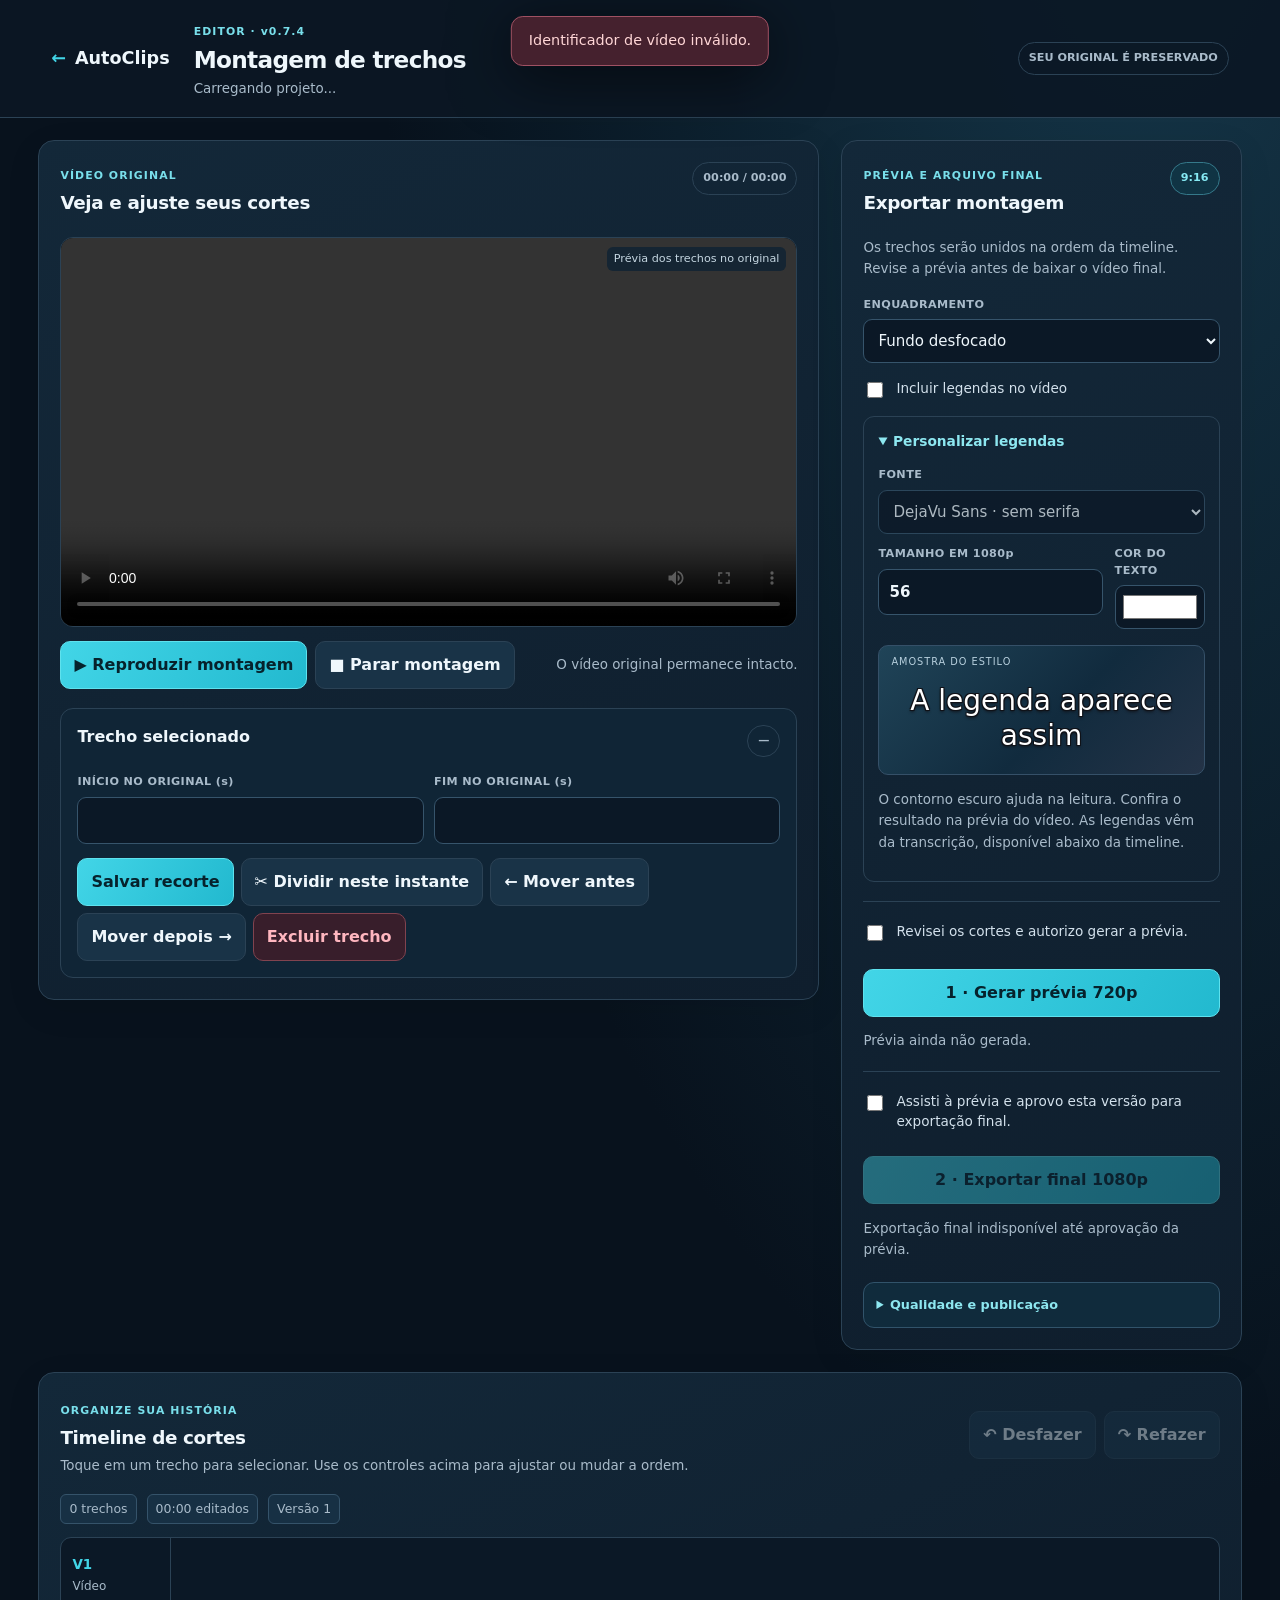
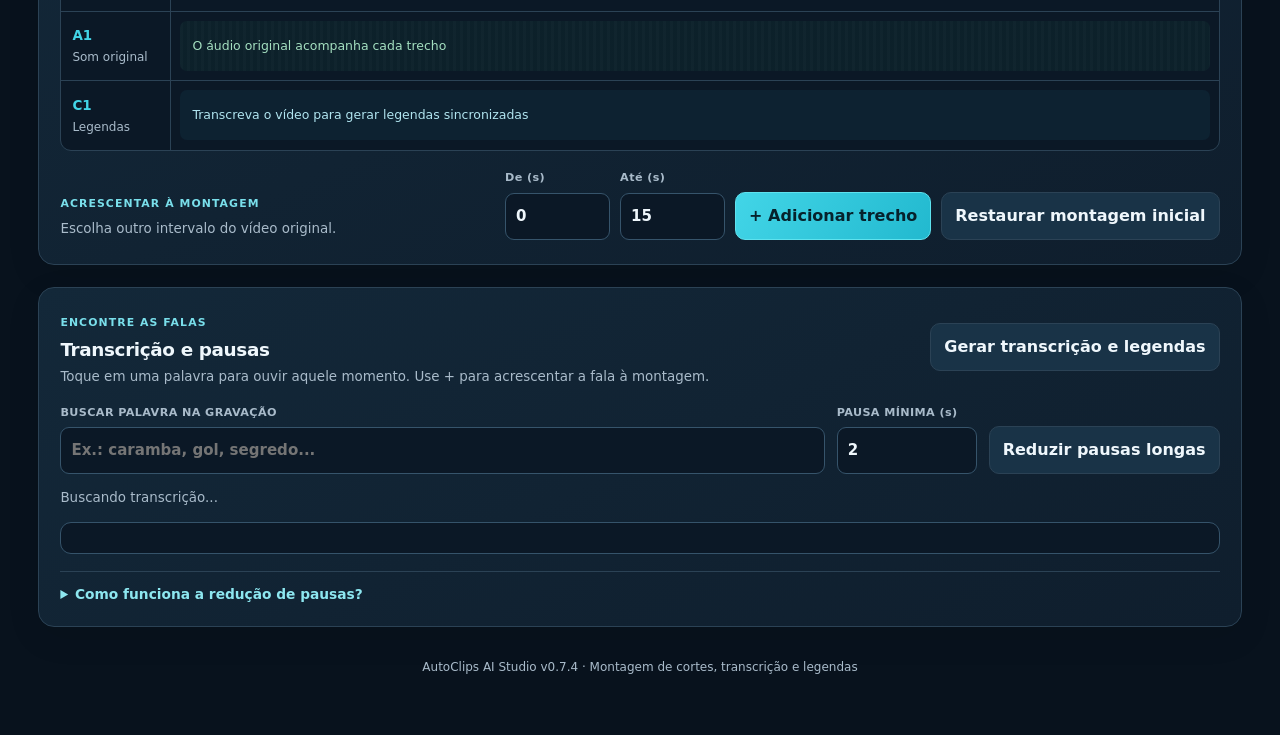
==== static/timeline.html @ 7b2963fc "feat(studio): add recording transcription, styled captions and live preview (v0.7.4) Transcribe comp" ====
<!doctype html>
<html lang="pt-BR">
<head>
  <meta charset="utf-8">
  <meta name="viewport" content="width=device-width,initial-scale=1,viewport-fit=cover">
  <meta name="theme-color" content="#08121d">
  <title>AutoClips Studio v0.7.4 | Montagem de trechos</title>
  <link rel="stylesheet" href="/static/timeline.css">
</head>
<body>
<a class="skip-link" href="#main-content">Ir para o conteúdo</a>
<div id="notice" class="notice hidden" role="status" aria-live="polite"></div>
<header class="topbar">
  <a class="back" href="/" aria-label="Voltar ao AutoClips">← <span>AutoClips</span></a>
  <div class="header-title"><span class="eyebrow">EDITOR · v0.7.4</span><h1>Montagem de trechos</h1><p id="project-title">Carregando projeto...</p></div>
  <span class="state-tag">SEU ORIGINAL É PRESERVADO</span>
</header>
<main class="workspace" id="main-content" tabindex="-1">
  <div class="upper-grid">
    <section class="panel player-panel" aria-label="Preview do projeto">
      <div class="panel-head"><div><span class="eyebrow">VÍDEO ORIGINAL</span><h2>Veja e ajuste seus cortes</h2></div><span class="pill" id="time-indicator">00:00 / 00:00</span></div>
      <div class="player-box"><video id="source-player" controls playsinline preload="metadata" aria-label="Reprodução do vídeo original"></video><span class="player-hint">Prévia dos trechos no original</span></div>
      <div class="toolbar">
        <button id="play-edit" class="primary">▶ Reproduzir montagem</button>
        <button id="pause-edit" class="secondary">■ Parar montagem</button>
        <span class="spacer"></span><span class="hint">O vídeo original permanece intacto.</span>
      </div>
      <div class="panel nested">
        <div class="panel-head"><h3>Trecho selecionado</h3><span class="pill" id="selected-label">—</span></div>
        <div class="trim-inputs">
          <label>INÍCIO NO ORIGINAL (s)<input id="trim-start" type="number" step="0.1" min="0"></label>
          <label>FIM NO ORIGINAL (s)<input id="trim-end" type="number" step="0.1" min="0"></label>
        </div>
        <div class="toolbar wrap">
          <button id="save-trim" class="primary">Salvar recorte</button>
          <button id="split-at-playhead" class="secondary">✂ Dividir neste instante</button>
          <button id="move-left" class="secondary" aria-label="Mover trecho para antes">← Mover antes</button>
          <button id="move-right" class="secondary" aria-label="Mover trecho para depois">Mover depois →</button>
          <button id="remove-segment" class="danger">Excluir trecho</button>
        </div>
      </div>
    </section>
    <aside class="panel export-panel" aria-label="Exportação da montagem">
      <div class="panel-head"><div><span class="eyebrow">PRÉVIA E ARQUIVO FINAL</span><h2>Exportar montagem</h2></div><span class="pill cyan">9:16</span></div>
      <p class="hint">Os trechos serão unidos na ordem da timeline. Revise a prévia antes de baixar o vídeo final.</p>
      <label class="field">ENQUADRAMENTO<select id="export-layout"><option value="blur">Fundo desfocado</option><option value="fit">Vídeo inteiro com bordas</option><option value="crop">Recorte central</option></select></label>
      <label class="check"><input id="export-subtitles" type="checkbox"> Incluir legendas no vídeo</label>
      <details class="subtitle-options" open>
        <summary>Personalizar legendas</summary>
        <div class="subtitle-settings">
          <label for="subtitle-font">FONTE<select id="subtitle-font"><option value="DejaVu Sans">DejaVu Sans · sem serifa</option><option value="DejaVu Serif">DejaVu Serif · com serifa</option><option value="Liberation Sans">Liberation Sans · sem serifa</option><option value="Liberation Serif">Liberation Serif · com serifa</option><option value="Noto Sans">Noto Sans · sem serifa</option></select></label>
          <label for="subtitle-size">TAMANHO EM 1080p<input id="subtitle-size" type="number" min="18" max="96" step="1" value="56" inputmode="numeric" aria-describedby="subtitle-style-help"></label>
          <label for="subtitle-color">COR DO TEXTO<input id="subtitle-color" type="color" value="#ffffff"></label>
        </div>
        <div class="subtitle-preview" aria-label="Amostra do estilo de legenda"><span class="sample-label">AMOSTRA DO ESTILO</span><span id="subtitle-sample">A legenda aparece assim</span></div>
        <p id="subtitle-style-help" class="hint">O contorno escuro ajuda na leitura. Confira o resultado na prévia do vídeo. As legendas vêm da transcrição, disponível abaixo da timeline.</p>
      </details>
      <hr>
      <label class="check"><input id="approve-selection" type="checkbox"> Revisei os cortes e autorizo gerar a prévia.</label>
      <button id="render-preview" class="primary full">1 · Gerar prévia 720p</button>
      <p class="hint" id="preview-status">Prévia ainda não gerada.</p>
      <video id="preview-video" class="result-video hidden" controls playsinline aria-label="Prévia renderizada"></video>
      <a id="preview-link" class="download hidden" download="autoclips-previa.mp4">Baixar prévia MP4</a>
      <hr>
      <label class="check"><input id="approve-preview" type="checkbox"> Assisti à prévia e aprovo esta versão para exportação final.</label>
      <button id="render-final" class="primary full" disabled>2 · Exportar final 1080p</button>
      <p class="hint" id="final-status">Exportação final indisponível até aprovação da prévia.</p>
      <a id="final-link" class="download hidden" download="autoclips-final.mp4">Baixar vídeo final MP4</a>
      <details class="safety-note"><summary>Qualidade e publicação</summary><p>Prévia: 720 × 1280. Final: 1080 × 1920. Mudanças no corte ou no estilo exigem uma nova prévia. Para publicar, volte ao editor de clipes e aprove o envio para a plataforma.</p></details>
    </aside>
  </div>

  <section class="panel timeline-panel" aria-label="Timeline de edição">
    <div class="panel-head"><div><span class="eyebrow">ORGANIZE SUA HISTÓRIA</span><h2>Timeline de cortes</h2><p class="hint">Toque em um trecho para selecionar. Use os controles acima para ajustar ou mudar a ordem.</p></div>
      <div class="toolbar"><button class="secondary" id="undo" disabled>↶ Desfazer</button><button class="secondary" id="redo" disabled>↷ Refazer</button></div>
    </div>
    <div class="timeline-stat"><span id="segment-count">0 trechos</span><span id="edited-time">00:00 editados</span><span id="timeline-version">Versão 1</span></div>
    <div class="track-scroller">
      <div class="track"><div class="track-label"><strong>V1</strong><span>Vídeo</span></div><div class="track-body"><div id="video-track" class="clips-track"></div></div></div>
      <div class="track"><div class="track-label"><strong>A1</strong><span>Som original</span></div><div class="track-body"><div id="audio-track" class="audio-track">O áudio original acompanha cada trecho</div></div></div>
      <div class="track"><div class="track-label"><strong>C1</strong><span>Legendas</span></div><div class="track-body"><div id="caption-track" class="caption-track">Transcreva o vídeo para gerar legendas sincronizadas</div></div></div>
    </div>
    <div class="add-area">
      <div><span class="eyebrow">ACRESCENTAR À MONTAGEM</span><p class="hint">Escolha outro intervalo do vídeo original.</p></div>
      <label>De (s)<input id="add-start" type="number" min="0" step="0.1" value="0"></label>
      <label>Até (s)<input id="add-end" type="number" min="0" step="0.1" value="15"></label>
      <button class="primary" id="add-segment">+ Adicionar trecho</button>
      <button class="secondary" id="restore-project">Restaurar montagem inicial</button>
    </div>
  </section>

  <section class="panel transcript-panel" aria-label="Edição por transcrição">
    <div class="panel-head"><div><span class="eyebrow">ENCONTRE AS FALAS</span><h2>Transcrição e pausas</h2><p class="hint">Toque em uma palavra para ouvir aquele momento. Use + para acrescentar a fala à montagem.</p></div><div class="toolbar"><button class="secondary" id="transcribe-local">Gerar transcrição e legendas</button><a id="download-srt" class="download hidden" download="legendas.srt">Baixar SRT</a><a id="download-vtt" class="download hidden" download="legendas.vtt">Baixar VTT</a></div></div>
    <div class="transcript-tools">
      <label>BUSCAR PALAVRA NA GRAVAÇÃO<input id="word-search" type="search" placeholder="Ex.: caramba, gol, segredo..."></label>
      <label>PAUSA MÍNIMA (s)<input id="pause-threshold" type="number" min="0.5" max="30" step="0.5" value="2"></label>
      <button id="remove-pauses" class="secondary">Reduzir pausas longas</button>
    </div>
    <p id="transcript-info" class="hint" role="status" aria-live="polite">Buscando transcrição...</p>
    <div id="transcript-words" class="word-list" aria-live="polite"></div>
    <details class="transcript-help"><summary>Como funciona a redução de pausas?</summary><p class="hint">Após gerar a transcrição, escolha quanto tempo de silêncio conta como pausa longa e clique em reduzir. A montagem é atualizada; você pode desfazer. O vídeo original permanece intacto.</p><p class="hint">SRT e VTT guardam as falas e seus tempos. Fonte, cor e tamanho são aplicados ao vídeo exportado.</p></details>
  </section>
  <footer>AutoClips AI Studio v0.7.4 · Montagem de cortes, transcrição e legendas</footer>
</main>
<script src="/static/timeline.js"></script>
</body></html>
---- static/timeline.css ----
:root {
  --bg: #08121d;
  --surface: #102030;
  --surface2: #152b3d;
  --border: #2b4255;
  --text: #eff7fc;
  --muted: #a9bbca;
  --cyan: #42d5e7;
  --red: #fb6272;
  --round: 16px;
}
* { box-sizing: border-box; }
body { margin: 0; background: radial-gradient(ellipse at 90% -10%, #16394c 0%, transparent 48%), var(--bg); color: var(--text); font-family: Inter, ui-sans-serif, system-ui, -apple-system, 'Segoe UI', sans-serif; font-size: 16px; line-height: 1.5; }
button, input, select { font: inherit; }
button, a, summary { touch-action: manipulation; }
button { cursor: pointer; min-height: 42px; border-radius: 10px; border: 1px solid var(--border); font-weight: 650; padding: 11px 13px; transition: background .15s; }
:is(button, input, a, select, summary):focus-visible { outline: 2px solid var(--cyan); outline-offset: 3px; }
button:disabled { opacity: .42; cursor: not-allowed; }
.primary { background: linear-gradient(120deg, #42d5e7, #22b9cf); color: #06222c; border-color: #5ee2ee; }
.primary:hover:not(:disabled) { background: #67e8f9; }
.secondary { background: #193347; color: var(--text); }
.secondary:hover:not(:disabled) { background: #24475d; }
.danger { background: #381e2b; color: #ffb6bf; border-color: #81434f; }
.danger:hover:not(:disabled) { background: #50303b; }
.full { width: 100%; }
.hidden { display: none !important; }
.skip-link { position: fixed; top: -100px; left: 16px; z-index: 100; padding: 12px 18px; border-radius: 8px; background: var(--cyan); color: #06222c; font-weight: 700; }
.skip-link:focus { top: 10px; }
.topbar { display: flex; align-items: center; gap: 24px; min-height: 98px; border-bottom: 1px solid var(--border); padding: 18px max(4vw, 22px); background: #0b1724ed; }
.back { text-decoration: none; display: flex; align-items: center; gap: 9px; color: var(--cyan); font-weight: 800; font-size: 1.1rem; white-space: nowrap; min-height: 44px; }
.back span { color: var(--text); }
.header-title { flex: 1; min-width: 0; }
.header-title h1 { font-size: 1.45rem; letter-spacing: -.03em; margin: 1px 0; }
.header-title p { margin: 0; font-size: .84rem; overflow: hidden; text-overflow: ellipsis; white-space: nowrap; color: var(--muted); }
.eyebrow { font-size: .68rem; letter-spacing: .1em; color: #79dfeb; font-weight: 750; }
.state-tag, .pill { border: 1px solid var(--border); border-radius: 100px; padding: 7px 10px; color: var(--muted); font-size: .7rem; font-weight: 700; white-space: nowrap; }
.pill.cyan, .pill.purple { color: #86e9f3; border-color: #35798a; background: #103444; }
.workspace { width: min(1600px, 100%); margin: 0 auto; padding: 22px max(3vw, 17px) 50px; display: flex; flex-direction: column; gap: 22px; }
.upper-grid { display: grid; grid-template-columns: minmax(0, 1.62fr) minmax(310px, .83fr); gap: 22px; align-items: start; }
.panel { border: 1px solid var(--border); background: linear-gradient(155deg, #132839, #0f1e2d); border-radius: var(--round); padding: 21px; min-width: 0; box-shadow: 0 10px 35px #00000015; }
.panel-head { display: flex; align-items: flex-start; justify-content: space-between; gap: 15px; flex-wrap: wrap; margin-bottom: 17px; }
.panel-head > div { min-width: 0; }
.panel-head h2 { margin: 3px 0; font-size: 1.15rem; letter-spacing: -.02em; }
.panel-head h3 { margin: 0; font-size: 1rem; }
.panel-head p { margin: 0; }
.hint { color: var(--muted); font-size: .84rem; line-height: 1.6; }
.player-box { background: #050d17; border: 1px solid var(--border); min-height: 210px; height: clamp(210px, 32vw, 390px); border-radius: 13px; display: grid; place-items: center; position: relative; overflow: hidden; }
.player-box video { width: 100%; height: 100%; object-fit: contain; background: #050d17; }
.player-hint { position: absolute; top: 9px; right: 10px; font-size: .7rem; color: #c5d6e1; background: #102333d9; padding: 4px 7px; border-radius: 6px; pointer-events: none; }
.toolbar { display: flex; align-items: center; gap: 8px; flex-wrap: wrap; margin-top: 14px; }
.toolbar.wrap { gap: 7px; }
.spacer { flex: 1; }
.nested { margin-top: 19px; background: #102536; padding: 16px; border-radius: 13px; box-shadow: none; }
.trim-inputs { display: grid; grid-template-columns: minmax(0, 1fr) minmax(0, 1fr); gap: 10px; }
.trim-inputs label, .field, .add-area label, .transcript-tools label, .subtitle-settings label { display: flex; flex-direction: column; gap: 6px; font-size: .7rem; color: var(--muted); letter-spacing: .035em; font-weight: 700; min-width: 0; }
input:not([type="checkbox"]), select { width: 100%; border: 1px solid #36546b; background: #0b1826; border-radius: 9px; color: var(--text); padding: 11px 10px; min-width: 0; letter-spacing: normal; font-size: .94rem; min-height: 44px; }
select { text-overflow: ellipsis; font-weight: 400; }
.export-panel .field { margin-top: 17px; }
.check { display: flex; align-items: flex-start; gap: 10px; font-size: .85rem; color: #d3e1ec; margin: 15px 0; line-height: 1.5; }
.check input { margin-top: 4px; accent-color: var(--cyan); width: 16px; height: 16px; flex-shrink: 0; }
.export-panel hr { margin: 19px 0; border: 0; border-top: 1px solid var(--border); }
.export-panel .full { margin-top: 10px; }
.download { display: inline-flex; align-items: center; justify-content: center; text-align: center; padding: 10px 14px; border-radius: 10px; text-decoration: none; color: #85edff; background: #143647; border: 1px solid #366d7f; font-weight: 700; font-size: .85rem; margin-top: 9px; min-height: 44px; }
.download:hover { background: #235261; }
.result-video { width: 100%; height: 210px; object-fit: contain; background: #050d17; border-radius: 10px; margin-top: 11px; }
.safety-note { background: #102b3c; border: 1px solid #31536a; border-radius: 11px; padding: 12px; color: #bcd4e4; font-size: .8rem; line-height: 1.6; margin-top: 21px; }
.safety-note p { margin: 9px 0 0; }
summary { cursor: pointer; color: #8de7f0; font-weight: 600; }
.subtitle-options { border: 1px solid var(--border); border-radius: 11px; padding: 14px; margin-top: 14px; }
.subtitle-options summary, .transcript-help summary { font-size: .86rem; }
.subtitle-settings { display: grid; grid-template-columns: minmax(0, 1fr) 90px; gap: 12px; margin-top: 15px; }
.subtitle-settings label:first-child { grid-column: 1 / -1; }
.subtitle-settings input[type="color"] { padding: 5px; cursor: pointer; }
.subtitle-preview { min-height: 130px; padding: 36px 15px 20px; margin-top: 16px; border: 1px solid #355068; border-radius: 10px; background: linear-gradient(135deg, #204458, #112b3e 55%, #243347); position: relative; display: grid; place-items: center; text-align: center; overflow: hidden; }
.sample-label { position: absolute; left: 12px; top: 9px; font-size: .61rem; letter-spacing: .1em; color: #b7cfdd; font-family: system-ui, sans-serif; }
#subtitle-sample { font-family: 'DejaVu Sans', sans-serif; color: #fff; font-size: 28px; line-height: 1.25; text-shadow: -1px -1px 0 #101218, 1px -1px 0 #101218, -1px 1px 0 #101218, 1px 1px 0 #101218, 0 2px 3px #101218; overflow-wrap: anywhere; max-width: 100%; }
.timeline-panel { padding: 24px 21px; }
.timeline-stat { display: flex; gap: 10px; flex-wrap: wrap; font-size: .78rem; color: var(--muted); margin-bottom: 13px; }
.timeline-stat span { background: #173044; border: 1px solid #35536a; border-radius: 6px; padding: 5px 8px; }
.track-scroller { overflow: auto; border: 1px solid var(--border); border-radius: 11px; background: #0b1826; }
.track { display: flex; min-height: 69px; border-bottom: 1px solid var(--border); }
.track:last-child { border-bottom: 0; }
.track-label { flex: 0 0 110px; border-right: 1px solid var(--border); padding: 11px; display: flex; align-items: flex-start; justify-content: center; gap: 2px; flex-direction: column; }
.track-label strong { color: var(--cyan); font-size: .84rem; }
.track-label span { font-size: .75rem; color: var(--muted); }
.track-body { flex: 1; min-width: 0; padding: 9px; }
.clips-track { display: flex; gap: 4px; overflow-x: auto; min-height: 55px; }
.timeline-clip { display: flex; align-items: flex-start; flex-direction: column; gap: 4px; min-width: 83px; padding: 9px 11px; text-align: left; border-radius: 8px; background: linear-gradient(120deg, #20536b, #1b3c55); border: 1px solid #3c728b; color: #dcf4ff; position: relative; overflow: hidden; }
.timeline-clip.selected { box-shadow: inset 0 0 0 2px #83e9f1; border-color: #83e9f1; background: linear-gradient(110deg, #227081, #285a71); }
.timeline-clip span { font-size: .74rem; font-weight: 750; }
.timeline-clip small { font-size: .72rem; color: #d1e5ec; }
.audio-track, .caption-track { border-radius: 7px; min-height: 50px; display: flex; align-items: center; padding: 8px 12px; background: repeating-linear-gradient(90deg, #2f6d5c26 0, #2f6d5c26 3px, #12413936 3px, #12413936 7px); color: #a4dfc0; font-size: .78rem; }
.caption-track { background: #184d632e; color: #b0e4ef; }
.add-area { display: flex; align-items: flex-end; gap: 10px; flex-wrap: wrap; margin-top: 19px; }
.add-area div:first-child { margin-right: auto; max-width: 320px; }
.add-area p { margin: 4px 0 0; }
.add-area label { width: 105px; }
.add-area button { min-height: 44px; }
.transcript-tools { display: grid; grid-template-columns: minmax(200px, 1fr) 140px auto; align-items: end; gap: 12px; }
.transcript-tools button { min-height: 44px; }
.word-list { max-height: 280px; overflow: auto; display: flex; gap: 7px; flex-wrap: wrap; padding: 15px; border: 1px solid #35536a; background: #0b1826; border-radius: 11px; margin-top: 12px; }
.word { display: inline-flex; align-items: center; gap: 5px; border: 1px solid #3b5d74; background: #18354a; border-radius: 9px; padding: 5px; font-size: .84rem; }
.word > button { padding: 4px 7px; font-weight: 500; color: #e5f1fa; background: none; border: 0; }
.word > button:last-child { border-left: 1px solid #436d85; color: #77e5fb; font-weight: 800; }
.word small { font-size: .68rem; color: #adc4d5; }
.word:hover { background: #24506a; }
.transcript-help { margin-top: 17px; padding-top: 12px; border-top: 1px solid var(--border); }
footer { color: var(--muted); font-size: .75rem; text-align: center; padding: 9px; }
.notice { position: fixed; top: 16px; left: 50%; transform: translateX(-50%); max-width: min(640px, 90vw); z-index: 500; background: #1c3a4a; color: #e8ffff; border: 1px solid #458fa5; padding: 13px 17px; border-radius: 12px; box-shadow: 0 10px 60px #0009; font-size: .9rem; }
.notice.error { background: #45212e; color: #ffd6d6; border-color: #a05163; }
.notice.ok { background: #17352d; color: #b8f4d7; border-color: #388b6b; }
@media (max-width: 1050px) {
  .upper-grid { grid-template-columns: minmax(0, 1fr); }
  .export-panel { display: grid; grid-template-columns: minmax(0, 1fr); }
  .player-box { height: 340px; }
  .state-tag { display: none; }
  .subtitle-settings { grid-template-columns: minmax(0, 1.4fr) minmax(100px, .8fr) 90px; }
  .subtitle-settings label:first-child { grid-column: auto; }
  .subtitle-preview { min-height: 125px; }
}
@media (max-width: 600px) {
  .topbar { padding: 13px; min-height: 82px; gap: 12px; }
  .header-title h1 { font-size: 1.18rem; }
  .header-title .eyebrow { font-size: .63rem; }
  .back span { display: none; }
  .back { font-size: 1.5rem; min-width: 35px; }
  .workspace { padding: 13px 12px calc(30px + env(safe-area-inset-bottom)); gap: 15px; }
  .panel { padding: 16px; border-radius: 13px; }
  .player-box { height: 230px; }
  .toolbar { gap: 8px; }
  .toolbar button { font-size: .82rem; padding: 10px; min-height: 44px; }
  .toolbar .spacer { display: none; }
  .toolbar > .hint { flex: 1 1 100%; }
  input:not([type="checkbox"]), select { font-size: 16px; }
  .trim-inputs { gap: 9px; }
  .track-label { flex-basis: 72px; padding: 7px; }
  .track-label span { font-size: .7rem; }
  .transcript-tools { grid-template-columns: minmax(0, 1fr) 100px; gap: 10px; }
  .transcript-tools button { grid-column: 1 / -1; }
  .transcript-panel .panel-head > .toolbar { width: 100%; margin-top: 0; }
  .transcript-panel .toolbar button { flex: 1 1 100%; }
  .transcript-panel .download { flex: 1 1 auto; }
  .subtitle-settings { grid-template-columns: minmax(0, 1fr) 90px; }
  .subtitle-settings label:first-child { grid-column: 1 / -1; }
  .add-area div:first-child { flex: 1 1 100%; }
  .add-area label { width: calc(50% - 5px); }
  .add-area button { flex: 1 1 100%; }
  .panel-head h2 { font-size: 1.07rem; }
  .word-list { padding: 10px; }
}
@media (prefers-reduced-motion: reduce) {
  *, *::before, *::after { animation: none !important; transition: none !important; scroll-behavior: auto !important; }
}
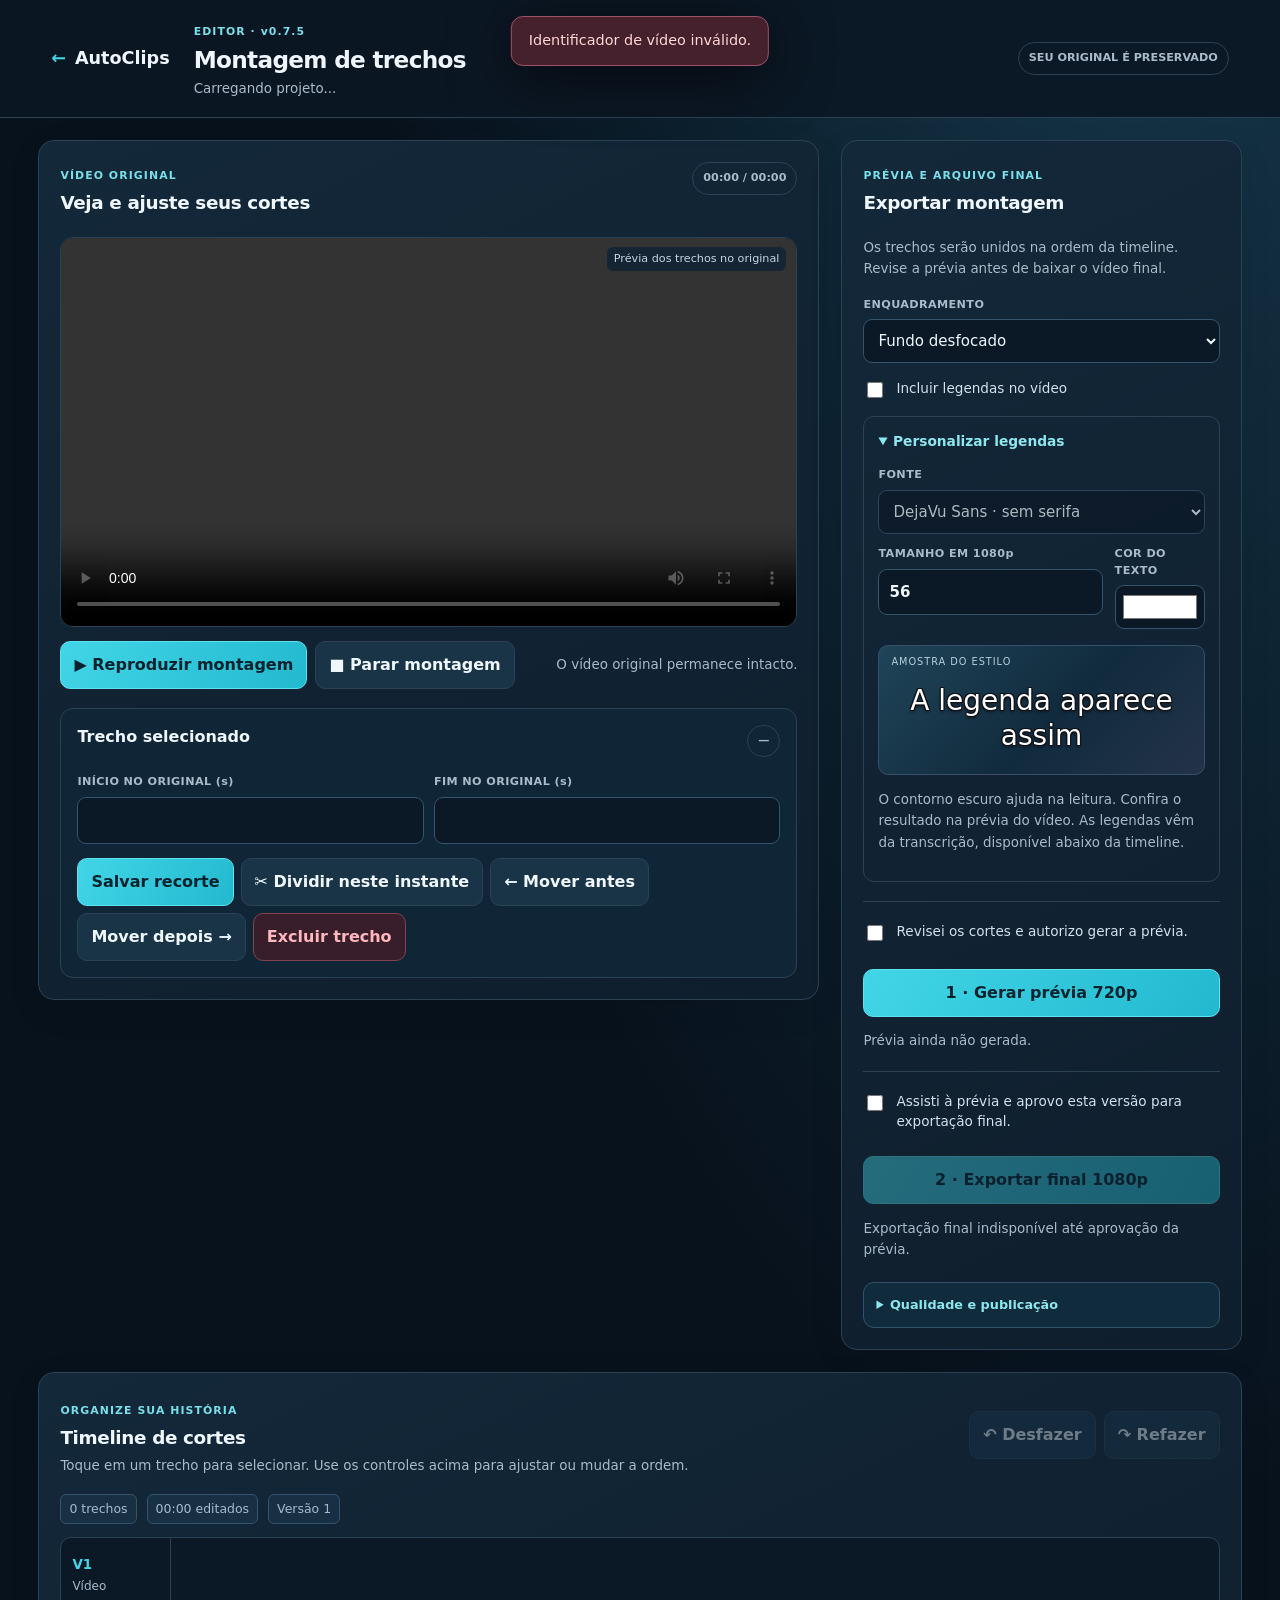
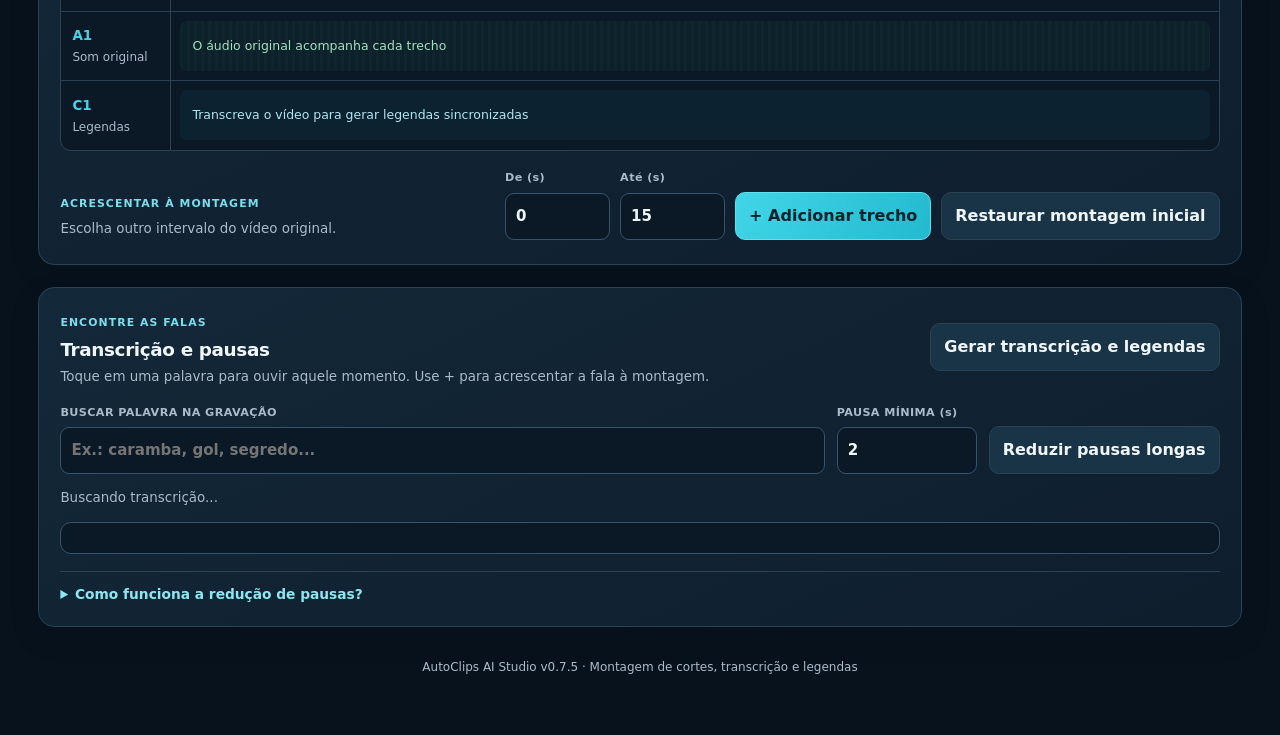
==== commit ab7106ce: "feat(studio): add face-guided layouts and reusable presets (v0.7.5) Add local YuNet face candidates," ====
--- a/static/timeline.html
+++ b/static/timeline.html
@@ -4,15 +4,16 @@
   <meta charset="utf-8">
   <meta name="viewport" content="width=device-width,initial-scale=1,viewport-fit=cover">
   <meta name="theme-color" content="#08121d">
-  <title>AutoClips Studio v0.7.4 | Montagem de trechos</title>
+  <title>AutoClips Studio v0.7.5 | Montagem de trechos</title>
   <link rel="stylesheet" href="/static/timeline.css">
+  <link rel="stylesheet" href="/static/layout-editor.css">
 </head>
 <body>
 <a class="skip-link" href="#main-content">Ir para o conteúdo</a>
 <div id="notice" class="notice hidden" role="status" aria-live="polite"></div>
 <header class="topbar">
   <a class="back" href="/" aria-label="Voltar ao AutoClips">← <span>AutoClips</span></a>
-  <div class="header-title"><span class="eyebrow">EDITOR · v0.7.4</span><h1>Montagem de trechos</h1><p id="project-title">Carregando projeto...</p></div>
+  <div class="header-title"><span class="eyebrow">EDITOR · v0.7.5</span><h1>Montagem de trechos</h1><p id="project-title">Carregando projeto...</p></div>
   <span class="state-tag">SEU ORIGINAL É PRESERVADO</span>
 </header>
 <main class="workspace" id="main-content" tabindex="-1">
@@ -41,8 +42,9 @@
       </div>
     </section>
     <aside class="panel export-panel" aria-label="Exportação da montagem">
-      <div class="panel-head"><div><span class="eyebrow">PRÉVIA E ARQUIVO FINAL</span><h2>Exportar montagem</h2></div><span class="pill cyan">9:16</span></div>
+      <div class="panel-head"><div><span class="eyebrow">PRÉVIA E ARQUIVO FINAL</span><h2>Exportar montagem</h2></div></div>
       <p class="hint">Os trechos serão unidos na ordem da timeline. Revise a prévia antes de baixar o vídeo final.</p>
+      <div id="layout-editor" class="layout-editor"></div>
       <label class="field">ENQUADRAMENTO<select id="export-layout"><option value="blur">Fundo desfocado</option><option value="fit">Vídeo inteiro com bordas</option><option value="crop">Recorte central</option></select></label>
       <label class="check"><input id="export-subtitles" type="checkbox"> Incluir legendas no vídeo</label>
       <details class="subtitle-options" open>
@@ -66,7 +68,7 @@
       <button id="render-final" class="primary full" disabled>2 · Exportar final 1080p</button>
       <p class="hint" id="final-status">Exportação final indisponível até aprovação da prévia.</p>
       <a id="final-link" class="download hidden" download="autoclips-final.mp4">Baixar vídeo final MP4</a>
-      <details class="safety-note"><summary>Qualidade e publicação</summary><p>Prévia: 720 × 1280. Final: 1080 × 1920. Mudanças no corte ou no estilo exigem uma nova prévia. Para publicar, volte ao editor de clipes e aprove o envio para a plataforma.</p></details>
+      <details class="safety-note"><summary>Qualidade e publicação</summary><p>Prévia em 720p. Final em 1080p. Mudanças no corte ou no estilo exigem uma nova prévia. Para publicar, volte ao editor de clipes e aprove o envio para a plataforma.</p></details>
     </aside>
   </div>
 
@@ -100,7 +102,8 @@
     <div id="transcript-words" class="word-list" aria-live="polite"></div>
     <details class="transcript-help"><summary>Como funciona a redução de pausas?</summary><p class="hint">Após gerar a transcrição, escolha quanto tempo de silêncio conta como pausa longa e clique em reduzir. A montagem é atualizada; você pode desfazer. O vídeo original permanece intacto.</p><p class="hint">SRT e VTT guardam as falas e seus tempos. Fonte, cor e tamanho são aplicados ao vídeo exportado.</p></details>
   </section>
-  <footer>AutoClips AI Studio v0.7.4 · Montagem de cortes, transcrição e legendas</footer>
+  <footer>AutoClips AI Studio v0.7.5 · Montagem de cortes, transcrição e legendas</footer>
 </main>
+<script src="/static/layout-editor.js"></script>
 <script src="/static/timeline.js"></script>
 </body></html>
--- a/static/layout-editor.css
+++ b/static/layout-editor.css
@@ -0,0 +1,42 @@
+/* Shared composition editor */
+.layout-editor { margin: 14px 0; color: #dcebf3; min-width: 0; }
+.layout-editor * { box-sizing: border-box; }
+.le-shell { border: 0; padding: 0; margin: 0; min-width: 0; }
+.layout-editor [hidden] { display: none !important; }
+.le-head { display: grid; gap: 4px; margin-bottom: 10px; }
+.le-head strong { font-size: .98rem; color: #f1f8fb; }
+.le-head span, .le-areas p { color: #a9bfcb; font-size: .8rem; line-height: 1.45; }
+.le-presets { display: grid; grid-template-columns: repeat(2,minmax(0,1fr)); gap: 8px; }
+.le-card-wrap { position: relative; min-width: 0; }
+.layout-editor button, .layout-editor select, .layout-editor input { font: inherit; }
+.le-card { width: 100%; height: 100%; text-align: left; border: 1px solid #385568; border-radius: 9px; background: #102333; color: #e7f6fa; padding: 8px; display: grid; grid-template-columns: 39px minmax(0,1fr); gap: 3px 8px; cursor: pointer; }
+.le-card:hover, .le-card:focus-visible { border-color: #38d6e9; }
+.le-card strong { font-size: .76rem; align-self: end; line-height: 1.2; }
+.le-card small { font-size: .68rem; color: #a9bfcb; line-height: 1.25; }
+.le-thumb { grid-row: span 2; display: block; position: relative; height: 50px; width: 34px; border: 1px solid #66cbd9; background: #294557; overflow: hidden; border-radius: 3px; }
+.le-thumb i,.le-thumb b,.le-thumb em { display: block; position: absolute; }
+.le-thumb i { inset: 4px; background: #41899a; }
+.le-thumb b { display: none; background: #e95e68; }
+.le-thumb-split i,.le-thumb-split_caption i { inset: 0 0 52%; background:#c45b69; }
+.le-thumb-split b,.le-thumb-split_caption b { display:block; inset: 50% 0 0; background:#347f91; }
+.le-thumb-split_caption em { left:0; right:0; top:45%; height:10%; background:#f1f8fb; z-index:1; }
+.le-thumb-pip i { inset:0; } .le-thumb-pip b { display:block; width:38%; height:25%; top:4px; right:3px; border:1px solid white; }
+.le-delete { position:absolute; right:3px; top:3px; border:0; border-radius:4px; color:#ff9ca5; background:#162d3c; cursor:pointer; min-width:24px; min-height:24px; }
+.le-controls { display:grid; grid-template-columns: repeat(2,minmax(0,1fr)); gap:10px; margin-top:12px; }
+.le-controls label,.le-numbers label,.le-custom label { display:grid; gap:5px; font-size:.76rem; color:#c4d9e4; min-width:0; }
+.layout-editor select,.layout-editor input[type=number],.layout-editor input[type=text] { width:100%; min-width:0; padding:8px; border:1px solid #426072; border-radius:6px; background:#0b1a28; color:#f3fafd; }
+.le-controls input[type=range] { width:100%; accent-color:#36d1e2; } .le-controls output { font-size:.75rem; }
+.le-custom { display:flex; align-items:end; gap:7px; margin-top:10px; } .le-custom label { flex:1; }
+.le-custom button,.le-row button,.le-reset,.le-candidates button { border:1px solid #456377; border-radius:6px; padding:8px 10px; background:#142c3c; color:#e6f6fa; cursor:pointer; }
+.layout-editor button:focus-visible,.layout-editor input:focus-visible,.layout-editor select:focus-visible,.le-box:focus-visible { outline:3px solid #58e5f2; outline-offset:2px; }
+.le-areas { margin-top:14px; padding:10px; border:1px solid #385568; border-radius:9px; }
+.le-areas summary { cursor:pointer; font-size:.86rem; font-weight:700; color:#d9f8fc; }
+.le-row,.le-candidates { display:flex; flex-wrap:wrap; gap:6px; margin:8px 0; }
+.le-row button[aria-pressed=true] { background:#174c59; border-color:#41dce7; color:#fff; }
+.le-status,.le-error { margin:7px 0; } .le-error { color:#ffadb3 !important; }
+.le-stage { touch-action:none; cursor:crosshair; position:relative; width:100%; line-height:0; overflow:hidden; background:#07121a; }
+.le-frame { display:block; width:100%; height:auto; }
+.le-box { position:absolute; border:2px solid #38e5f0; background:#36d6e522; cursor:move; touch-action:none; box-shadow:0 0 0 1px #07121a; }
+.le-resize { position:absolute; right:-7px; bottom:-7px; width:18px; height:18px; border:2px solid #07121a; border-radius:4px; background:#38e5f0; cursor:nwse-resize; touch-action:none; }
+.le-numbers { display:grid; grid-template-columns:repeat(2,minmax(0,1fr)); gap:8px; margin-top:10px; }
+@media (max-width:380px) { .le-controls { grid-template-columns:1fr; } .le-card { grid-template-columns:30px minmax(0,1fr); padding:6px; } .le-thumb { width:27px; height:44px; } }
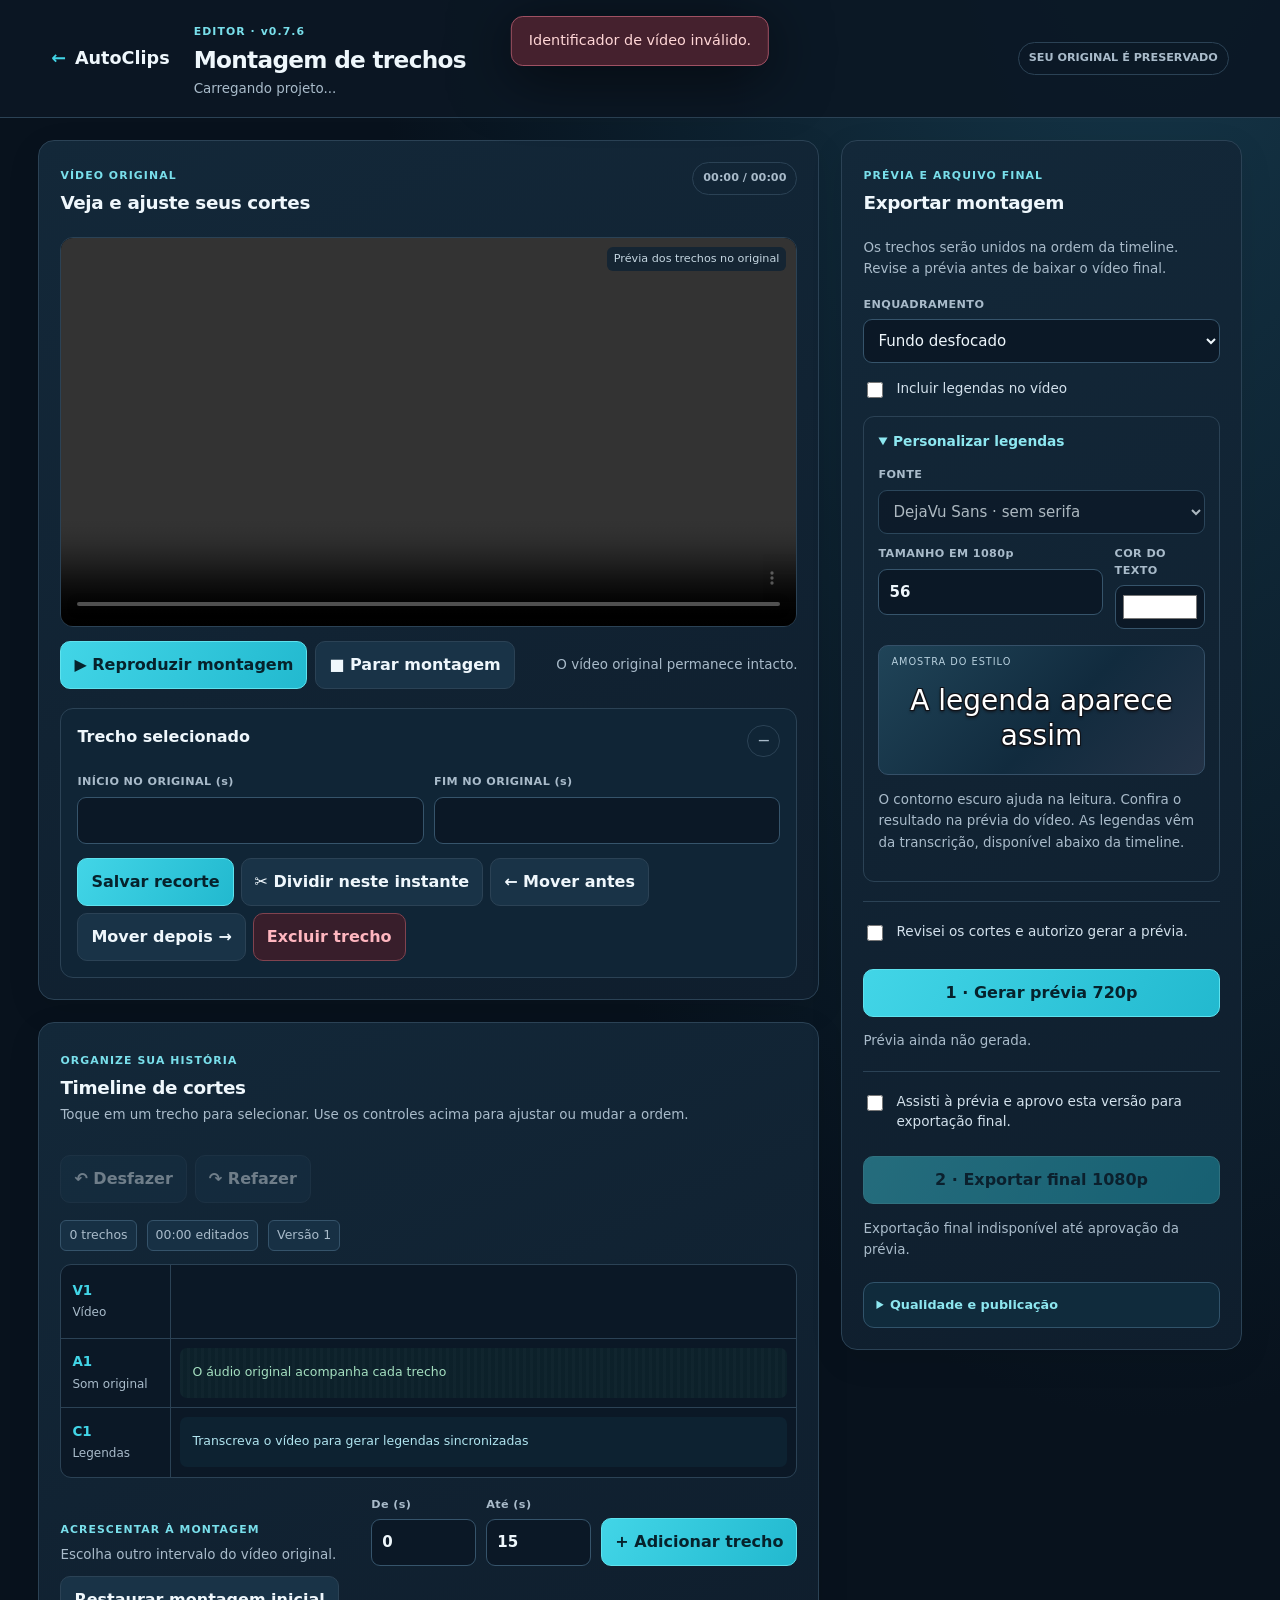
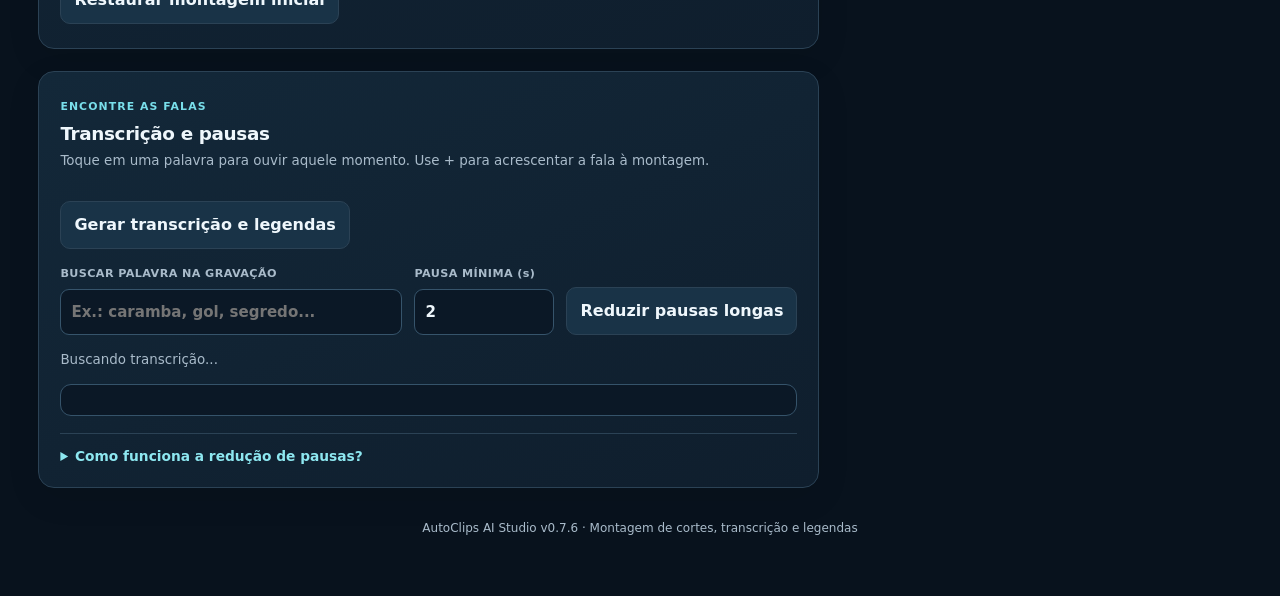
==== commit dab50fe3: "fix(studio): preserve captions and recover video tasks in v0.7.6 Prevent duplicate video operations," ====
--- a/static/timeline.html
+++ b/static/timeline.html
@@ -4,7 +4,7 @@
   <meta charset="utf-8">
   <meta name="viewport" content="width=device-width,initial-scale=1,viewport-fit=cover">
   <meta name="theme-color" content="#08121d">
-  <title>AutoClips Studio v0.7.5 | Montagem de trechos</title>
+  <title>AutoClips Studio v0.7.6 | Montagem de trechos</title>
   <link rel="stylesheet" href="/static/timeline.css">
   <link rel="stylesheet" href="/static/layout-editor.css">
 </head>
@@ -13,11 +13,13 @@
 <div id="notice" class="notice hidden" role="status" aria-live="polite"></div>
 <header class="topbar">
   <a class="back" href="/" aria-label="Voltar ao AutoClips">← <span>AutoClips</span></a>
-  <div class="header-title"><span class="eyebrow">EDITOR · v0.7.5</span><h1>Montagem de trechos</h1><p id="project-title">Carregando projeto...</p></div>
+  <div class="header-title"><span class="eyebrow">EDITOR · v0.7.6</span><h1>Montagem de trechos</h1><p id="project-title">Carregando projeto...</p></div>
   <span class="state-tag">SEU ORIGINAL É PRESERVADO</span>
 </header>
 <main class="workspace" id="main-content" tabindex="-1">
+  <div id="video-activity" hidden><span data-message role="status" aria-live="polite"></span> <button type="button" class="secondary" hidden>Atualizar atividade</button></div>
   <div class="upper-grid">
+    <div class="edit-stack">
     <section class="panel player-panel" aria-label="Preview do projeto">
       <div class="panel-head"><div><span class="eyebrow">VÍDEO ORIGINAL</span><h2>Veja e ajuste seus cortes</h2></div><span class="pill" id="time-indicator">00:00 / 00:00</span></div>
       <div class="player-box"><video id="source-player" controls playsinline preload="metadata" aria-label="Reprodução do vídeo original"></video><span class="player-hint">Prévia dos trechos no original</span></div>
@@ -41,6 +43,37 @@
         </div>
       </div>
     </section>
+  <section class="panel timeline-panel" aria-label="Timeline de edição">
+    <div class="panel-head"><div><span class="eyebrow">ORGANIZE SUA HISTÓRIA</span><h2>Timeline de cortes</h2><p class="hint">Toque em um trecho para selecionar. Use os controles acima para ajustar ou mudar a ordem.</p></div>
+      <div class="toolbar"><button class="secondary" id="undo" disabled>↶ Desfazer</button><button class="secondary" id="redo" disabled>↷ Refazer</button></div>
+    </div>
+    <div class="timeline-stat"><span id="segment-count">0 trechos</span><span id="edited-time">00:00 editados</span><span id="timeline-version">Versão 1</span></div>
+    <div class="track-scroller">
+      <div class="track"><div class="track-label"><strong>V1</strong><span>Vídeo</span></div><div class="track-body"><div id="video-track" class="clips-track"></div></div></div>
+      <div class="track"><div class="track-label"><strong>A1</strong><span>Som original</span></div><div class="track-body"><div id="audio-track" class="audio-track">O áudio original acompanha cada trecho</div></div></div>
+      <div class="track"><div class="track-label"><strong>C1</strong><span>Legendas</span></div><div class="track-body"><div id="caption-track" class="caption-track">Transcreva o vídeo para gerar legendas sincronizadas</div></div></div>
+    </div>
+    <div class="add-area">
+      <div><span class="eyebrow">ACRESCENTAR À MONTAGEM</span><p class="hint">Escolha outro intervalo do vídeo original.</p></div>
+      <label>De (s)<input id="add-start" type="number" min="0" step="0.1" value="0"></label>
+      <label>Até (s)<input id="add-end" type="number" min="0" step="0.1" value="15"></label>
+      <button class="primary" id="add-segment">+ Adicionar trecho</button>
+      <button class="secondary" id="restore-project">Restaurar montagem inicial</button>
+    </div>
+  </section>
+
+  <section class="panel transcript-panel" aria-label="Edição por transcrição">
+    <div class="panel-head"><div><span class="eyebrow">ENCONTRE AS FALAS</span><h2>Transcrição e pausas</h2><p class="hint">Toque em uma palavra para ouvir aquele momento. Use + para acrescentar a fala à montagem.</p></div><div class="toolbar"><button class="secondary" id="transcribe-local">Gerar transcrição e legendas</button><a id="download-srt" class="download hidden" download="legendas.srt">Baixar SRT</a><a id="download-vtt" class="download hidden" download="legendas.vtt">Baixar VTT</a></div></div>
+    <div class="transcript-tools">
+      <label>BUSCAR PALAVRA NA GRAVAÇÃO<input id="word-search" type="search" placeholder="Ex.: caramba, gol, segredo..."></label>
+      <label>PAUSA MÍNIMA (s)<input id="pause-threshold" type="number" min="0.5" max="30" step="0.5" value="2"></label>
+      <button id="remove-pauses" class="secondary">Reduzir pausas longas</button>
+    </div>
+    <p id="transcript-info" class="hint" role="status" aria-live="polite">Buscando transcrição...</p>
+    <div id="transcript-words" class="word-list" aria-live="polite"></div>
+    <details class="transcript-help"><summary>Como funciona a redução de pausas?</summary><p class="hint">Após gerar a transcrição, escolha quanto tempo de silêncio conta como pausa longa e clique em reduzir. A montagem é atualizada; você pode desfazer. O vídeo original permanece intacto.</p><p class="hint">SRT e VTT guardam as falas e seus tempos. Fonte, cor e tamanho são aplicados ao vídeo exportado.</p></details>
+  </section>
+    </div>
     <aside class="panel export-panel" aria-label="Exportação da montagem">
       <div class="panel-head"><div><span class="eyebrow">PRÉVIA E ARQUIVO FINAL</span><h2>Exportar montagem</h2></div></div>
       <p class="hint">Os trechos serão unidos na ordem da timeline. Revise a prévia antes de baixar o vídeo final.</p>
@@ -71,39 +104,9 @@
       <details class="safety-note"><summary>Qualidade e publicação</summary><p>Prévia em 720p. Final em 1080p. Mudanças no corte ou no estilo exigem uma nova prévia. Para publicar, volte ao editor de clipes e aprove o envio para a plataforma.</p></details>
     </aside>
   </div>
-
-  <section class="panel timeline-panel" aria-label="Timeline de edição">
-    <div class="panel-head"><div><span class="eyebrow">ORGANIZE SUA HISTÓRIA</span><h2>Timeline de cortes</h2><p class="hint">Toque em um trecho para selecionar. Use os controles acima para ajustar ou mudar a ordem.</p></div>
-      <div class="toolbar"><button class="secondary" id="undo" disabled>↶ Desfazer</button><button class="secondary" id="redo" disabled>↷ Refazer</button></div>
-    </div>
-    <div class="timeline-stat"><span id="segment-count">0 trechos</span><span id="edited-time">00:00 editados</span><span id="timeline-version">Versão 1</span></div>
-    <div class="track-scroller">
-      <div class="track"><div class="track-label"><strong>V1</strong><span>Vídeo</span></div><div class="track-body"><div id="video-track" class="clips-track"></div></div></div>
-      <div class="track"><div class="track-label"><strong>A1</strong><span>Som original</span></div><div class="track-body"><div id="audio-track" class="audio-track">O áudio original acompanha cada trecho</div></div></div>
-      <div class="track"><div class="track-label"><strong>C1</strong><span>Legendas</span></div><div class="track-body"><div id="caption-track" class="caption-track">Transcreva o vídeo para gerar legendas sincronizadas</div></div></div>
-    </div>
-    <div class="add-area">
-      <div><span class="eyebrow">ACRESCENTAR À MONTAGEM</span><p class="hint">Escolha outro intervalo do vídeo original.</p></div>
-      <label>De (s)<input id="add-start" type="number" min="0" step="0.1" value="0"></label>
-      <label>Até (s)<input id="add-end" type="number" min="0" step="0.1" value="15"></label>
-      <button class="primary" id="add-segment">+ Adicionar trecho</button>
-      <button class="secondary" id="restore-project">Restaurar montagem inicial</button>
-    </div>
-  </section>
-
-  <section class="panel transcript-panel" aria-label="Edição por transcrição">
-    <div class="panel-head"><div><span class="eyebrow">ENCONTRE AS FALAS</span><h2>Transcrição e pausas</h2><p class="hint">Toque em uma palavra para ouvir aquele momento. Use + para acrescentar a fala à montagem.</p></div><div class="toolbar"><button class="secondary" id="transcribe-local">Gerar transcrição e legendas</button><a id="download-srt" class="download hidden" download="legendas.srt">Baixar SRT</a><a id="download-vtt" class="download hidden" download="legendas.vtt">Baixar VTT</a></div></div>
-    <div class="transcript-tools">
-      <label>BUSCAR PALAVRA NA GRAVAÇÃO<input id="word-search" type="search" placeholder="Ex.: caramba, gol, segredo..."></label>
-      <label>PAUSA MÍNIMA (s)<input id="pause-threshold" type="number" min="0.5" max="30" step="0.5" value="2"></label>
-      <button id="remove-pauses" class="secondary">Reduzir pausas longas</button>
-    </div>
-    <p id="transcript-info" class="hint" role="status" aria-live="polite">Buscando transcrição...</p>
-    <div id="transcript-words" class="word-list" aria-live="polite"></div>
-    <details class="transcript-help"><summary>Como funciona a redução de pausas?</summary><p class="hint">Após gerar a transcrição, escolha quanto tempo de silêncio conta como pausa longa e clique em reduzir. A montagem é atualizada; você pode desfazer. O vídeo original permanece intacto.</p><p class="hint">SRT e VTT guardam as falas e seus tempos. Fonte, cor e tamanho são aplicados ao vídeo exportado.</p></details>
-  </section>
-  <footer>AutoClips AI Studio v0.7.5 · Montagem de cortes, transcrição e legendas</footer>
+  <footer>AutoClips AI Studio v0.7.6 · Montagem de cortes, transcrição e legendas</footer>
 </main>
+<script src="/static/video-activity.js"></script>
 <script src="/static/layout-editor.js"></script>
 <script src="/static/timeline.js"></script>
 </body></html>
--- a/static/timeline.css
+++ b/static/timeline.css
@@ -24,6 +24,8 @@
 .danger:hover:not(:disabled) { background: #50303b; }
 .full { width: 100%; }
 .hidden { display: none !important; }
+#video-activity:not([hidden]) { display: flex; align-items: center; flex-wrap: wrap; gap: 12px; padding: 14px 16px; border: 1px solid #35798a; border-radius: 12px; background: #103444; color: #d3f7fc; }
+#video-activity [data-message] { flex: 1 1 240px; overflow-wrap: anywhere; }
 .skip-link { position: fixed; top: -100px; left: 16px; z-index: 100; padding: 12px 18px; border-radius: 8px; background: var(--cyan); color: #06222c; font-weight: 700; }
 .skip-link:focus { top: 10px; }
 .topbar { display: flex; align-items: center; gap: 24px; min-height: 98px; border-bottom: 1px solid var(--border); padding: 18px max(4vw, 22px); background: #0b1724ed; }
@@ -37,6 +39,7 @@
 .pill.cyan, .pill.purple { color: #86e9f3; border-color: #35798a; background: #103444; }
 .workspace { width: min(1600px, 100%); margin: 0 auto; padding: 22px max(3vw, 17px) 50px; display: flex; flex-direction: column; gap: 22px; }
 .upper-grid { display: grid; grid-template-columns: minmax(0, 1.62fr) minmax(310px, .83fr); gap: 22px; align-items: start; }
+.edit-stack { display: grid; gap: 22px; min-width: 0; }
 .panel { border: 1px solid var(--border); background: linear-gradient(155deg, #132839, #0f1e2d); border-radius: var(--round); padding: 21px; min-width: 0; box-shadow: 0 10px 35px #00000015; }
 .panel-head { display: flex; align-items: flex-start; justify-content: space-between; gap: 15px; flex-wrap: wrap; margin-bottom: 17px; }
 .panel-head > div { min-width: 0; }
@@ -45,7 +48,7 @@
 .panel-head p { margin: 0; }
 .hint { color: var(--muted); font-size: .84rem; line-height: 1.6; }
 .player-box { background: #050d17; border: 1px solid var(--border); min-height: 210px; height: clamp(210px, 32vw, 390px); border-radius: 13px; display: grid; place-items: center; position: relative; overflow: hidden; }
-.player-box video { width: 100%; height: 100%; object-fit: contain; background: #050d17; }
+.player-box video { display: block; width: 100%; height: 100%; min-width: 0; min-height: 0; max-height: 100%; object-fit: contain; background: #050d17; }
 .player-hint { position: absolute; top: 9px; right: 10px; font-size: .7rem; color: #c5d6e1; background: #102333d9; padding: 4px 7px; border-radius: 6px; pointer-events: none; }
 .toolbar { display: flex; align-items: center; gap: 8px; flex-wrap: wrap; margin-top: 14px; }
 .toolbar.wrap { gap: 7px; }
@@ -125,6 +128,7 @@
   .back span { display: none; }
   .back { font-size: 1.5rem; min-width: 35px; }
   .workspace { padding: 13px 12px calc(30px + env(safe-area-inset-bottom)); gap: 15px; }
+  .edit-stack { gap: 15px; }
   .panel { padding: 16px; border-radius: 13px; }
   .player-box { height: 230px; }
   .toolbar { gap: 8px; }
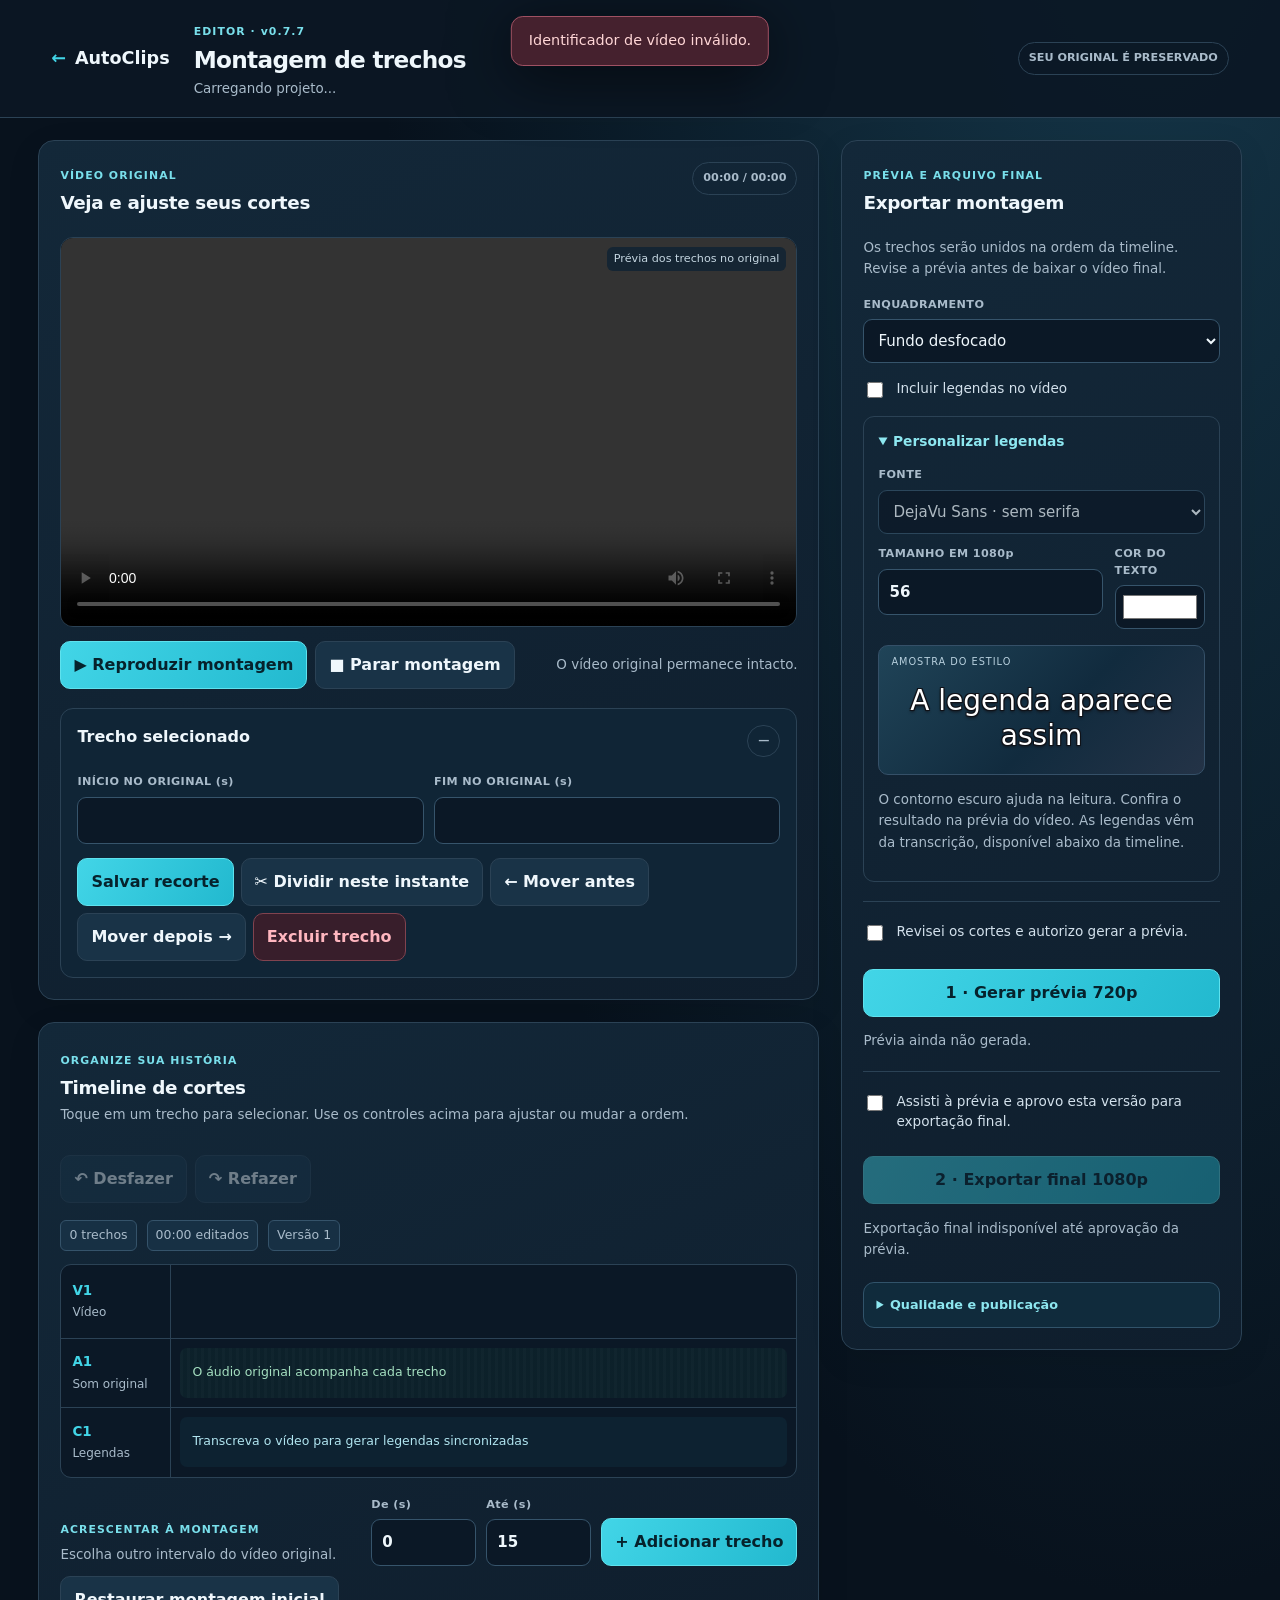
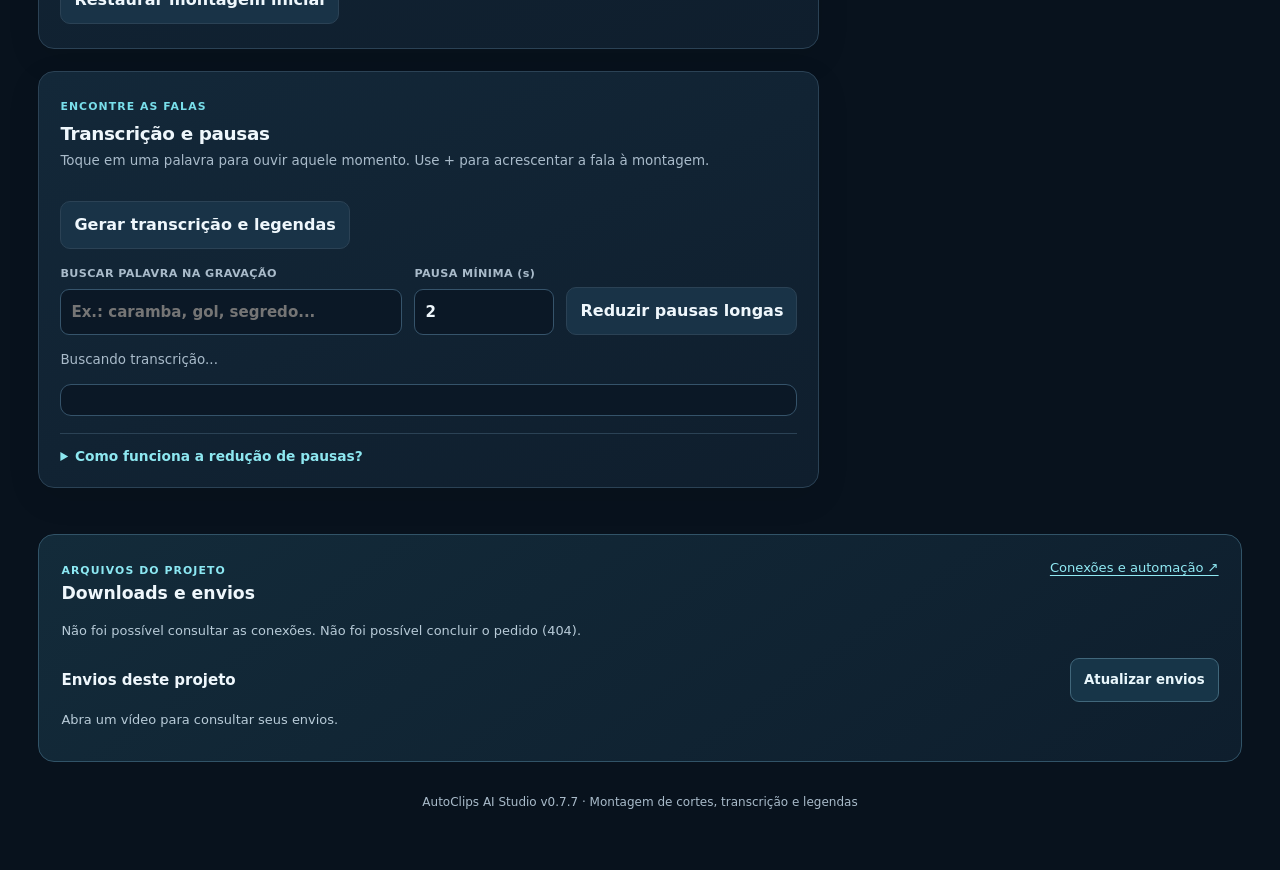
==== commit ace0337e: "feat: add exact export downloads and private storage automation (v0.7.7) Add opt-in browser download" ====
--- a/static/timeline.html
+++ b/static/timeline.html
@@ -4,16 +4,17 @@
   <meta charset="utf-8">
   <meta name="viewport" content="width=device-width,initial-scale=1,viewport-fit=cover">
   <meta name="theme-color" content="#08121d">
-  <title>AutoClips Studio v0.7.6 | Montagem de trechos</title>
+  <title>AutoClips Studio v0.7.7 | Montagem de trechos</title>
   <link rel="stylesheet" href="/static/timeline.css">
   <link rel="stylesheet" href="/static/layout-editor.css">
+  <link rel="stylesheet" href="/static/delivery.css">
 </head>
 <body>
 <a class="skip-link" href="#main-content">Ir para o conteúdo</a>
 <div id="notice" class="notice hidden" role="status" aria-live="polite"></div>
 <header class="topbar">
   <a class="back" href="/" aria-label="Voltar ao AutoClips">← <span>AutoClips</span></a>
-  <div class="header-title"><span class="eyebrow">EDITOR · v0.7.6</span><h1>Montagem de trechos</h1><p id="project-title">Carregando projeto...</p></div>
+  <div class="header-title"><span class="eyebrow">EDITOR · v0.7.7</span><h1>Montagem de trechos</h1><p id="project-title">Carregando projeto...</p></div>
   <span class="state-tag">SEU ORIGINAL É PRESERVADO</span>
 </header>
 <main class="workspace" id="main-content" tabindex="-1">
@@ -95,18 +96,22 @@
       <button id="render-preview" class="primary full">1 · Gerar prévia 720p</button>
       <p class="hint" id="preview-status">Prévia ainda não gerada.</p>
       <video id="preview-video" class="result-video hidden" controls playsinline aria-label="Prévia renderizada"></video>
-      <a id="preview-link" class="download hidden" download="autoclips-previa.mp4">Baixar prévia MP4</a>
+      <a id="preview-link" class="download hidden" download="autoclips-previa.mp4">Baixar prévia 720p</a>
+      <div class="delivery-timeline-send" id="preview-send" hidden></div>
       <hr>
       <label class="check"><input id="approve-preview" type="checkbox"> Assisti à prévia e aprovo esta versão para exportação final.</label>
       <button id="render-final" class="primary full" disabled>2 · Exportar final 1080p</button>
       <p class="hint" id="final-status">Exportação final indisponível até aprovação da prévia.</p>
-      <a id="final-link" class="download hidden" download="autoclips-final.mp4">Baixar vídeo final MP4</a>
+      <a id="final-link" class="download hidden" download="autoclips-final.mp4">Baixar final 1080p</a>
+      <div class="delivery-timeline-send" id="final-send" hidden></div>
       <details class="safety-note"><summary>Qualidade e publicação</summary><p>Prévia em 720p. Final em 1080p. Mudanças no corte ou no estilo exigem uma nova prévia. Para publicar, volte ao editor de clipes e aprove o envio para a plataforma.</p></details>
     </aside>
   </div>
-  <footer>AutoClips AI Studio v0.7.6 · Montagem de cortes, transcrição e legendas</footer>
+  <section class="delivery-project" data-delivery-project aria-label="Downloads e envios desta montagem"></section>
+  <footer>AutoClips AI Studio v0.7.7 · Montagem de cortes, transcrição e legendas</footer>
 </main>
 <script src="/static/video-activity.js"></script>
 <script src="/static/layout-editor.js"></script>
+<script src="/static/delivery.js"></script>
 <script src="/static/timeline.js"></script>
 </body></html>
--- a/static/delivery.css
+++ b/static/delivery.css
@@ -0,0 +1,62 @@
+.storage-connections, .delivery-project { margin-top: 24px; padding: 22px; border: 1px solid #315367; border-radius: 16px; background: linear-gradient(145deg, #132b3a, #0e1e2d); min-width: 0; }
+.storage-connections { margin-bottom: 30px; }
+.delivery-project { width: 100%; }
+.delivery-heading { display: flex; justify-content: space-between; align-items: flex-start; gap: 14px; flex-wrap: wrap; }
+.delivery-heading > div { min-width: 0; }
+.delivery-heading h2 { margin: 3px 0 6px; font-size: 1.3rem; }
+.delivery-heading h3, .delivery-automation h3 { margin: 0 0 6px; font-size: 1.08rem; }
+.delivery-heading h4 { margin: 0; font-size: .94rem; }
+.delivery-heading p, .delivery-provider p { margin: 7px 0 12px; color: #bdcdda; font-size: .88rem; line-height: 1.65; }
+.delivery-eyebrow { color: #8ce8f3; font-size: .68rem; font-weight: 750; letter-spacing: .1em; }
+.delivery-providers { display: grid; grid-template-columns: repeat(2, minmax(0, 1fr)); gap: 16px; margin-top: 20px; }
+.delivery-provider { padding: 18px; border: 1px solid #315367; border-radius: 12px; background: #0c1c2b; min-width: 0; }
+.delivery-badge { display: inline-flex; align-items: center; border: 1px solid #466074; color: #c2d2df; background: #152e40; border-radius: 999px; padding: 4px 9px; font-size: .7rem; line-height: 1.5; overflow-wrap: anywhere; }
+.delivery-badge.is-connected { color: #91edf4; border-color: #37808a; background: #12353e; }
+.delivery-badge.is-error { color: #ffc0c9; border-color: #964a58; background: #3c2633; }
+.delivery-buttons, .delivery-file-actions { display: flex; gap: 9px; align-items: center; flex-wrap: wrap; }
+.delivery-buttons { margin-top: 12px; }
+.delivery-button, .delivery-download { display: inline-flex; align-items: center; justify-content: center; gap: 6px; min-height: 44px; padding: 10px 13px; border: 1px solid #41677b; border-radius: 9px; background: #173548; color: #e9f7fc; text-decoration: none; font: inherit; font-weight: 650; font-size: .83rem; line-height: 1.45; text-align: center; cursor: pointer; white-space: normal; }
+.delivery-button:hover:not(:disabled), .delivery-download:hover { background: #22495d; border-color: #65becd; }
+.delivery-button:disabled { opacity: .53; cursor: not-allowed; }
+.delivery-primary, .delivery-download { color: #06222c; background: #51d7e6; border-color: #7deaf3; }
+.delivery-primary:hover:not(:disabled), .delivery-download:hover { color: #06222c; background: #80eaf4; }
+.delivery-danger { color: #ffc2cb; background: #382634; border-color: #8b4956; }
+.delivery-danger:hover:not(:disabled) { background: #54303e; border-color: #f58a99; }
+.delivery-link { color: #90e9f3; text-decoration: underline; text-underline-offset: 3px; font-size: .82rem; line-height: 1.6; overflow-wrap: anywhere; }
+.delivery-connect-link { display: inline-block; margin: 8px 0 0; }
+.delivery-button:focus-visible, .delivery-download:focus-visible, .delivery-link:focus-visible, .storage-connections :is(input,select):focus-visible { outline: 2px solid #67e8f9; outline-offset: 3px; }
+.storage-connections [hidden], .delivery-project [hidden], .delivery-file-actions [hidden], .delivery-timeline-send[hidden] { display: none !important; }
+.delivery-field { display: flex; flex-direction: column; gap: 7px; color: #b8cbd8; font-size: .71rem; letter-spacing: .035em; font-weight: 700; margin: 12px 0; min-width: 0; }
+.delivery-field input, .delivery-field select { width: 100%; min-width: 0; min-height: 44px; padding: 11px 12px; background: #081725; border: 1px solid #3a5a70; border-radius: 9px; color: #eff7fc; font: inherit; font-size: .9rem; letter-spacing: 0; font-weight: 400; }
+.delivery-automation { display: grid; gap: 10px; margin-top: 20px; padding-top: 22px; border-top: 1px solid #315367; }
+.delivery-automation > .delivery-button { justify-self: start; }
+.delivery-settings-grid { display: grid; grid-template-columns: repeat(2, minmax(0, 1fr)); gap: 16px; }
+.delivery-check { display: flex; align-items: flex-start; gap: 12px; color: #e5f0f8; font-size: .91rem; line-height: 1.5; }
+.delivery-check input { flex: 0 0 18px; width: 18px; height: 18px; margin: 3px 0 0; accent-color: #51d7e6; }
+.delivery-check small { display: block; color: #b8cbd8; font-size: .8rem; margin-top: 5px; }
+.delivery-hint { margin: 8px 0; color: #b8cbd8; font-size: .81rem; line-height: 1.6; overflow-wrap: anywhere; }
+.delivery-feedback { margin: 12px 0; padding: 12px 14px; border: 1px solid #398091; border-radius: 9px; background: #103441; color: #d7f9ff; font-size: .86rem; overflow-wrap: anywhere; }
+.delivery-error { color: #ffc1cc; font-size: .82rem; line-height: 1.6; overflow-wrap: anywhere; }
+.delivery-feedback.delivery-error { border-color: #98515f; background: #3b2633; }
+.delivery-history-heading { margin-top: 16px; align-items: center; }
+.delivery-job-list { list-style: none; display: grid; grid-template-columns: repeat(2,minmax(0,1fr)); gap: 12px; padding: 0; margin: 12px 0 0; }
+.delivery-job { min-width: 0; padding: 14px; border: 1px solid #315367; border-radius: 11px; background: #0d202e; }
+.delivery-job strong { font-size: .84rem; overflow-wrap: anywhere; }
+.delivery-job progress { width: 100%; height: 7px; accent-color: #51d7e6; }
+.delivery-job .delivery-button { margin-top: 8px; }
+.delivery-download-notice { margin: 10px 0; padding: 13px; border: 1px solid #39748a; border-radius: 10px; background: #123042; }
+.delivery-download-notice p { margin: 0 0 10px; font-size: .82rem; color: #d7eef7; }
+.clip-media .delivery-file-actions { display: grid; grid-template-columns: minmax(0,1fr); gap: 10px; width: 100%; }
+.delivery-output { display: grid; gap: 7px; border-top: 1px solid #315367; padding-top: 10px; }
+.delivery-output > span { display: grid; gap: 0; }
+.delivery-timeline-send { margin-top: 9px; }
+.delivery-timeline-send .delivery-button { width: 100%; }
+.delivery-project + footer { margin-top: 0; }
+@media (max-width: 760px) {
+  .delivery-providers, .delivery-settings-grid, .delivery-job-list { grid-template-columns: minmax(0, 1fr); }
+  .storage-connections, .delivery-project { padding: 16px; }
+  .delivery-provider { padding: 15px; }
+  .delivery-heading h2 { font-size: 1.2rem; }
+  .delivery-settings-grid { gap: 0; }
+  .delivery-automation > .delivery-button { justify-self: stretch; }
+}
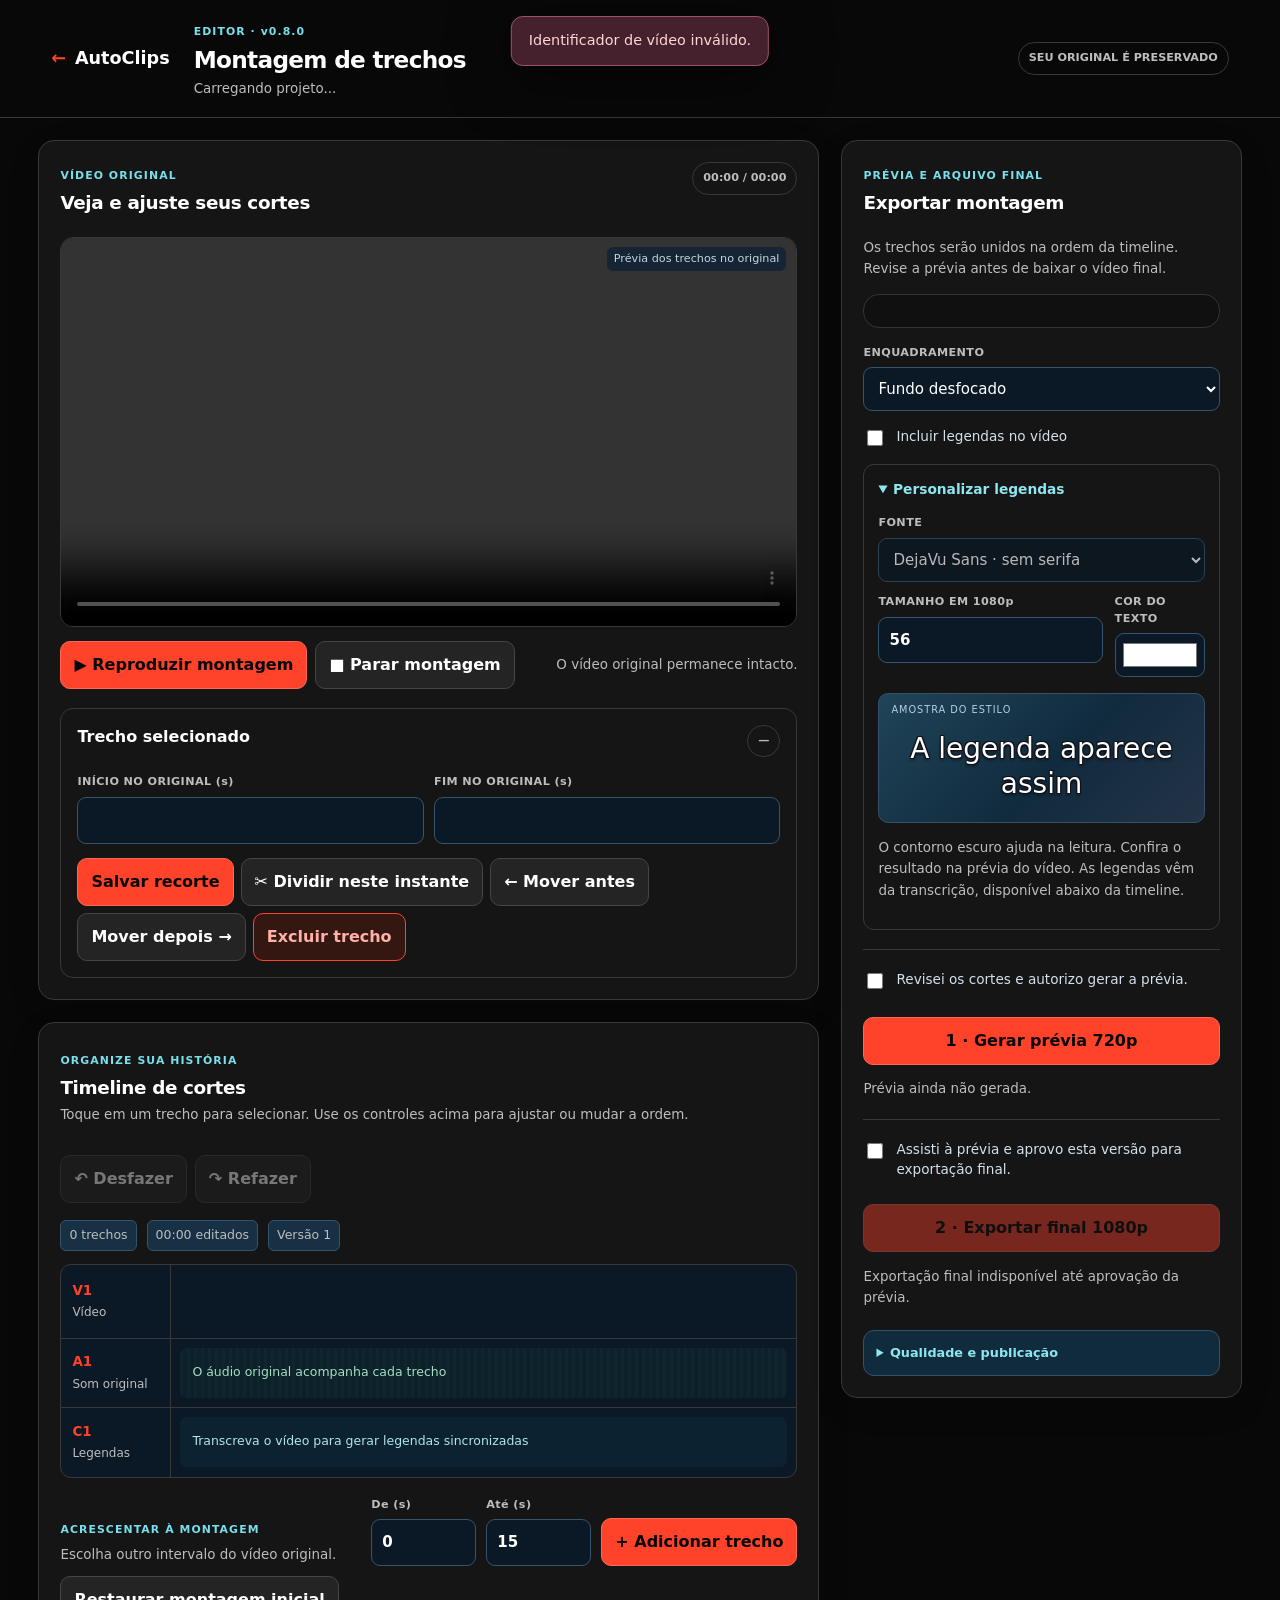
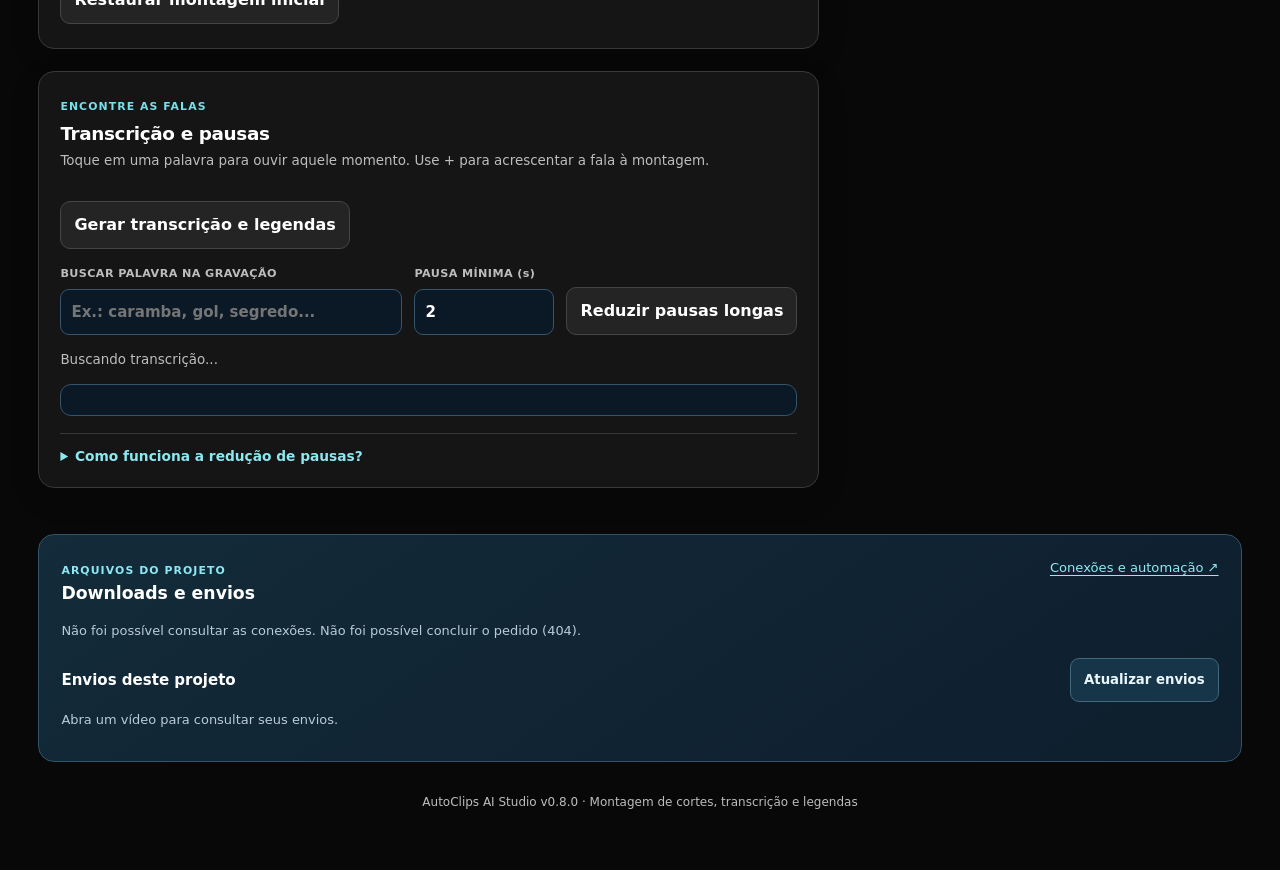
==== commit 178cc0db: "feat(ui): start intuitive visual editor workspace and coral palette (v0.8.0)" ====
--- a/static/timeline.html
+++ b/static/timeline.html
@@ -3,8 +3,8 @@
 <head>
   <meta charset="utf-8">
   <meta name="viewport" content="width=device-width,initial-scale=1,viewport-fit=cover">
-  <meta name="theme-color" content="#08121d">
-  <title>AutoClips Studio v0.7.7 | Montagem de trechos</title>
+  <meta name="theme-color" content="#000000">
+  <title>AutoClips Studio v0.8.0 | Montagem de trechos</title>
   <link rel="stylesheet" href="/static/timeline.css">
   <link rel="stylesheet" href="/static/layout-editor.css">
   <link rel="stylesheet" href="/static/delivery.css">
@@ -14,7 +14,7 @@
 <div id="notice" class="notice hidden" role="status" aria-live="polite"></div>
 <header class="topbar">
   <a class="back" href="/" aria-label="Voltar ao AutoClips">← <span>AutoClips</span></a>
-  <div class="header-title"><span class="eyebrow">EDITOR · v0.7.7</span><h1>Montagem de trechos</h1><p id="project-title">Carregando projeto...</p></div>
+  <div class="header-title"><span class="eyebrow">EDITOR · v0.8.0</span><h1>Montagem de trechos</h1><p id="project-title">Carregando projeto...</p></div>
   <span class="state-tag">SEU ORIGINAL É PRESERVADO</span>
 </header>
 <main class="workspace" id="main-content" tabindex="-1">
@@ -108,7 +108,7 @@
     </aside>
   </div>
   <section class="delivery-project" data-delivery-project aria-label="Downloads e envios desta montagem"></section>
-  <footer>AutoClips AI Studio v0.7.7 · Montagem de cortes, transcrição e legendas</footer>
+  <footer>AutoClips AI Studio v0.8.0 · Montagem de cortes, transcrição e legendas</footer>
 </main>
 <script src="/static/video-activity.js"></script>
 <script src="/static/layout-editor.js"></script>
--- a/static/timeline.css
+++ b/static/timeline.css
@@ -155,3 +155,20 @@
 @media (prefers-reduced-motion: reduce) {
   *, *::before, *::after { animation: none !important; transition: none !important; scroll-behavior: auto !important; }
 }
+
+/* AutoClips 0.8.0 identity — black, coral #FF422A and white. */
+:root { --bg:#080808; --surface:#151515; --surface2:#202020; --border:#383838; --text:#fff; --muted:#bdbdbd; --cyan:#FF422A; --red:#FF422A; }
+body { background:#080808; color:#fff; }
+.topbar,.panel,.nested { background:#151515; border-color:#383838; }
+.topbar { background:#080808; }
+.primary { background:#FF422A; border-color:#ff6856; color:#080808; }
+.primary:hover:not(:disabled) { background:#ff6958; }
+.secondary { background:#242424; border-color:#454545; color:#fff; }
+.secondary:hover:not(:disabled) { background:#333; }
+.danger { background:#351711; border-color:#FF422A; color:#ffb1a8; }
+:is(button,input,a,select,summary):focus-visible { outline-color:#FF422A; }
+.skip-link { background:#FF422A; color:#080808; }
+.timeline-segment,.segment.selected { border-color:#FF422A; }
+.timeline-segment.selected,.segment.selected { background:#351711; }
+.download { color:#ff8b7c; border-color:#8b4439; }
+.player-box { background:#050505; }
--- a/static/layout-editor.css
+++ b/static/layout-editor.css
@@ -40,3 +40,86 @@
 .le-resize { position:absolute; right:-7px; bottom:-7px; width:18px; height:18px; border:2px solid #07121a; border-radius:4px; background:#38e5f0; cursor:nwse-resize; touch-action:none; }
 .le-numbers { display:grid; grid-template-columns:repeat(2,minmax(0,1fr)); gap:8px; margin-top:10px; }
 @media (max-width:380px) { .le-controls { grid-template-columns:1fr; } .le-card { grid-template-columns:30px minmax(0,1fr); padding:6px; } .le-thumb { width:27px; height:44px; } }
+
+/* AutoClips 0.8.0 — reference palette: black, coral #FF422A and white. */
+.layout-editor { margin: 14px 0; padding: 16px; border: 1px solid #343434; border-radius: 16px; background: #101010; color: #fff; }
+.le-head { display:flex; align-items:flex-start; justify-content:space-between; gap:14px; margin-bottom:14px; }
+.le-head > div { display:grid; gap:4px; }
+.le-kicker { color:#FF7668; font-size:.64rem; font-weight:800; letter-spacing:.14em; }
+.le-head strong { color:#fff; font-size:1.02rem; }
+.le-head span:not(.le-kicker) { color:#bdbdbd; font-size:.8rem; line-height:1.45; }
+.le-status { max-width:48%; color:#fff; font-size:.78rem; text-align:right; }
+.le-nav { display:grid; grid-template-columns:repeat(3,minmax(0,1fr)); gap:7px; padding:5px; border:1px solid #333; border-radius:12px; background:#050505; margin:0 0 14px; }
+.le-nav button { display:flex; align-items:center; justify-content:center; gap:7px; min-width:0; min-height:42px; border:1px solid transparent; border-radius:9px; padding:8px 6px; color:#c5c5c5; background:transparent; font-size:.78rem; font-weight:700; }
+.le-nav button span { color:#777; font-size:.64rem; }
+.le-nav button[aria-pressed=true] { color:#fff; background:#2a120f; border-color:#FF422A; box-shadow:inset 0 0 0 1px #ff422a26; }
+.le-panel { min-width:0; }
+.le-current-card { display:flex; align-items:center; gap:14px; min-width:0; padding:14px; border:1px solid #3a3a3a; border-radius:12px; background:#171717; }
+.le-current-card > div { min-width:0; }
+.le-current-card small { display:block; color:#FF7668; font-size:.62rem; font-weight:800; letter-spacing:.12em; }
+.le-current-name { display:block; color:#fff; font-size:.96rem; margin:3px 0; }
+.le-current-desc { margin:0; color:#bdbdbd; font-size:.78rem; line-height:1.4; }
+.le-current-thumb { position:relative; display:block; flex:0 0 56px; width:56px; height:78px; overflow:hidden; border:1px solid #FF422A; border-radius:7px; background:#000; }
+.le-current-thumb i,.le-current-thumb b,.le-current-thumb em { position:absolute; display:block; }
+.le-current-thumb i { inset:0; background:#292929; }
+.le-current-thumb b { display:none; background:#FF422A; }
+.le-current-thumb.le-thumb-split i,.le-current-thumb.le-thumb-split_caption i { inset:0 0 52%; background:#FF422A; }
+.le-current-thumb.le-thumb-split b,.le-current-thumb.le-thumb-split_caption b { display:block; inset:50% 0 0; background:#333; }
+.le-current-thumb.le-thumb-split_caption em { left:0; right:0; top:45%; height:10%; background:#fff; z-index:1; }
+.le-current-thumb.le-thumb-pip i { inset:0; background:#333; }
+.le-current-thumb.le-thumb-pip b { display:block; width:38%; height:25%; top:4px; right:3px; background:#FF422A; border:1px solid #fff; }
+.le-model-actions { display:grid; grid-template-columns:1fr 1fr; gap:8px; margin-top:12px; }
+.le-model-actions button { min-height:44px; border-radius:10px; font-size:.8rem; font-weight:750; }
+.le-open-presets { color:#080808 !important; background:#FF422A !important; border:1px solid #ff6653 !important; }
+.le-save-current { color:#fff !important; background:#222 !important; border:1px solid #444 !important; }
+.le-help { margin:12px 2px 0; color:#bdbdbd; font-size:.77rem; line-height:1.5; }
+.le-section-title { display:grid; gap:4px; margin:2px 0 12px; }
+.le-section-title strong { color:#fff; font-size:.9rem; }
+.le-section-title span { color:#bdbdbd; font-size:.77rem; }
+.le-controls { margin-top:0; gap:12px; }
+.le-controls label,.le-numbers label,.le-custom label { color:#ddd; font-size:.76rem; }
+.layout-editor select,.layout-editor input[type=number],.layout-editor input[type=text] { background:#080808; color:#fff; border:1px solid #454545; border-radius:9px; min-height:42px; }
+.layout-editor input[type=range] { accent-color:#FF422A; }
+.layout-editor input[type=color] { accent-color:#FF422A; }
+.le-areas { margin-top:0; background:#171717; border:1px solid #3a3a3a; border-radius:12px; padding:12px; }
+.le-areas summary { color:#fff; font-size:.84rem; }
+.le-areas p,.le-help { color:#bdbdbd; }
+.le-row button,.le-reset,.le-candidates button { background:#242424; border:1px solid #454545; color:#fff; border-radius:9px; min-height:40px; }
+.le-row button[aria-pressed=true],.le-candidates button:hover { background:#351711; border-color:#FF422A; }
+.le-tools .le-detect { background:#FF422A; border-color:#ff6653; color:#080808; }
+.le-stage { border:1px solid #4a4a4a; border-radius:10px; }
+.le-box { border:2px solid #FF422A; background:#FF422A22; }
+.le-resize { background:#FF422A; border-color:#fff; width:20px; height:20px; border-radius:50%; }
+.le-modal { width:min(680px,calc(100vw - 28px)); max-height:min(82vh,760px); overflow:auto; padding:18px; color:#fff; background:#111; border:1px solid #4a4a4a; border-radius:16px; box-shadow:0 24px 90px #000c; }
+.le-modal::backdrop { background:#000b; backdrop-filter:blur(5px); }
+.le-modal-head { display:flex; justify-content:space-between; align-items:flex-start; gap:12px; margin-bottom:14px; }
+.le-modal-head > div { display:grid; gap:4px; }
+.le-modal-head strong { font-size:1.05rem; }
+.le-modal-head p { margin:0; color:#bdbdbd; font-size:.8rem; }
+.le-close-presets { width:38px; min-height:38px; border:1px solid #444; border-radius:50%; color:#fff; background:#222; font-size:1.25rem; }
+.le-presets { grid-template-columns:repeat(2,minmax(0,1fr)); gap:9px; }
+.le-card { background:#191919; border-color:#3d3d3d; color:#fff; border-radius:11px; }
+.le-card:hover,.le-card:focus-visible,.le-card.is-active { border-color:#FF422A; background:#261512; }
+.le-card strong { color:#fff; }
+.le-card small { color:#bdbdbd; }
+.le-thumb { border-color:#FF422A; background:#252525; }
+.le-thumb i { background:#444; }
+.le-thumb-split i,.le-thumb-split_caption i { background:#FF422A; }
+.le-thumb-split b,.le-thumb-split_caption b { background:#333; }
+.le-thumb-split_caption em { background:#fff; }
+.le-thumb-pip b { background:#FF422A; border-color:#fff; }
+.le-delete { background:#292929; color:#ff9b8e; border:1px solid #4b4b4b; }
+.le-custom { padding-top:12px; border-top:1px solid #333; }
+.le-custom button,.le-reset { background:#FF422A; border-color:#ff6653; color:#080808; font-weight:750; }
+.layout-editor button:focus-visible,.layout-editor input:focus-visible,.layout-editor select:focus-visible,.le-box:focus-visible { outline:3px solid #FF422A; outline-offset:3px; }
+.le-error { color:#ff9b8e !important; }
+@media(max-width:480px) {
+ .layout-editor { padding:12px; }
+ .le-head { display:block; }
+ .le-status { max-width:none; text-align:left; }
+ .le-nav { gap:4px; }
+ .le-nav button { font-size:.7rem; gap:4px; }
+ .le-model-actions { grid-template-columns:1fr; }
+ .le-presets { grid-template-columns:1fr; }
+ .le-modal { padding:14px; }
+}
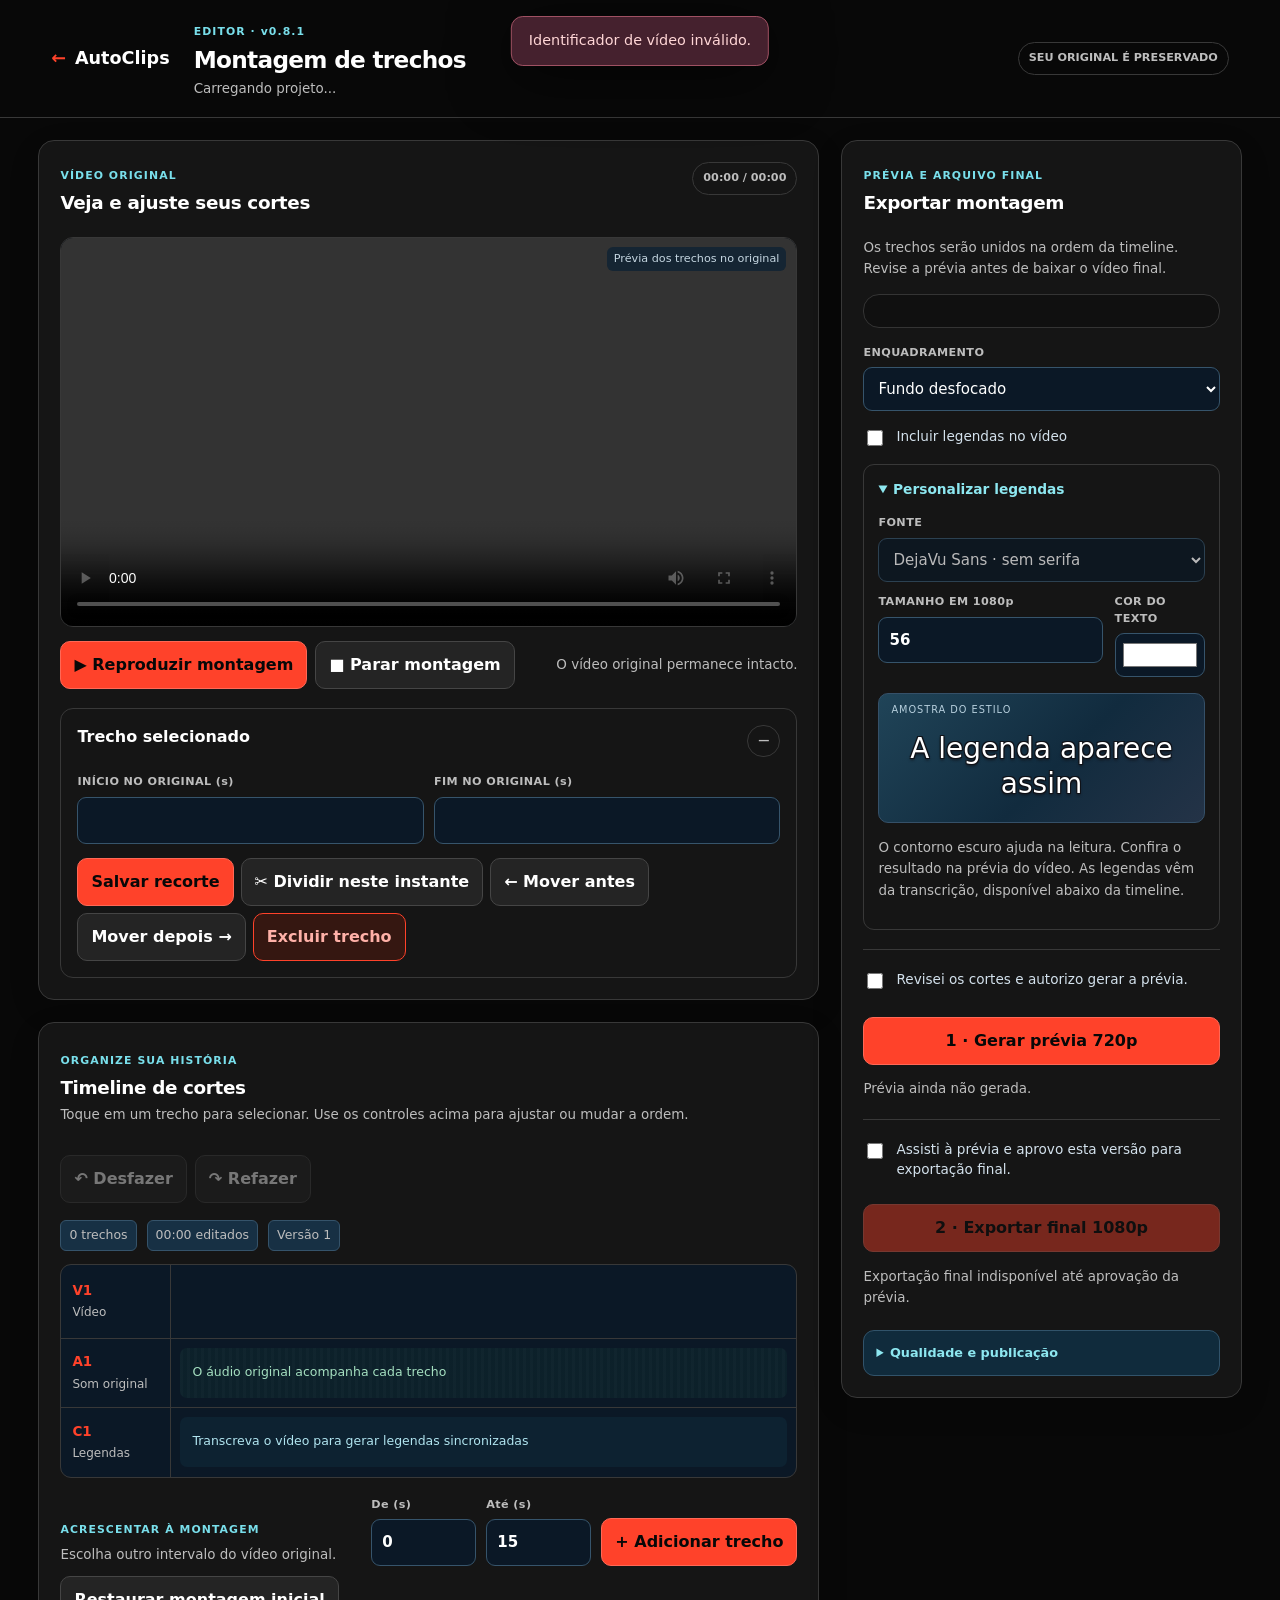
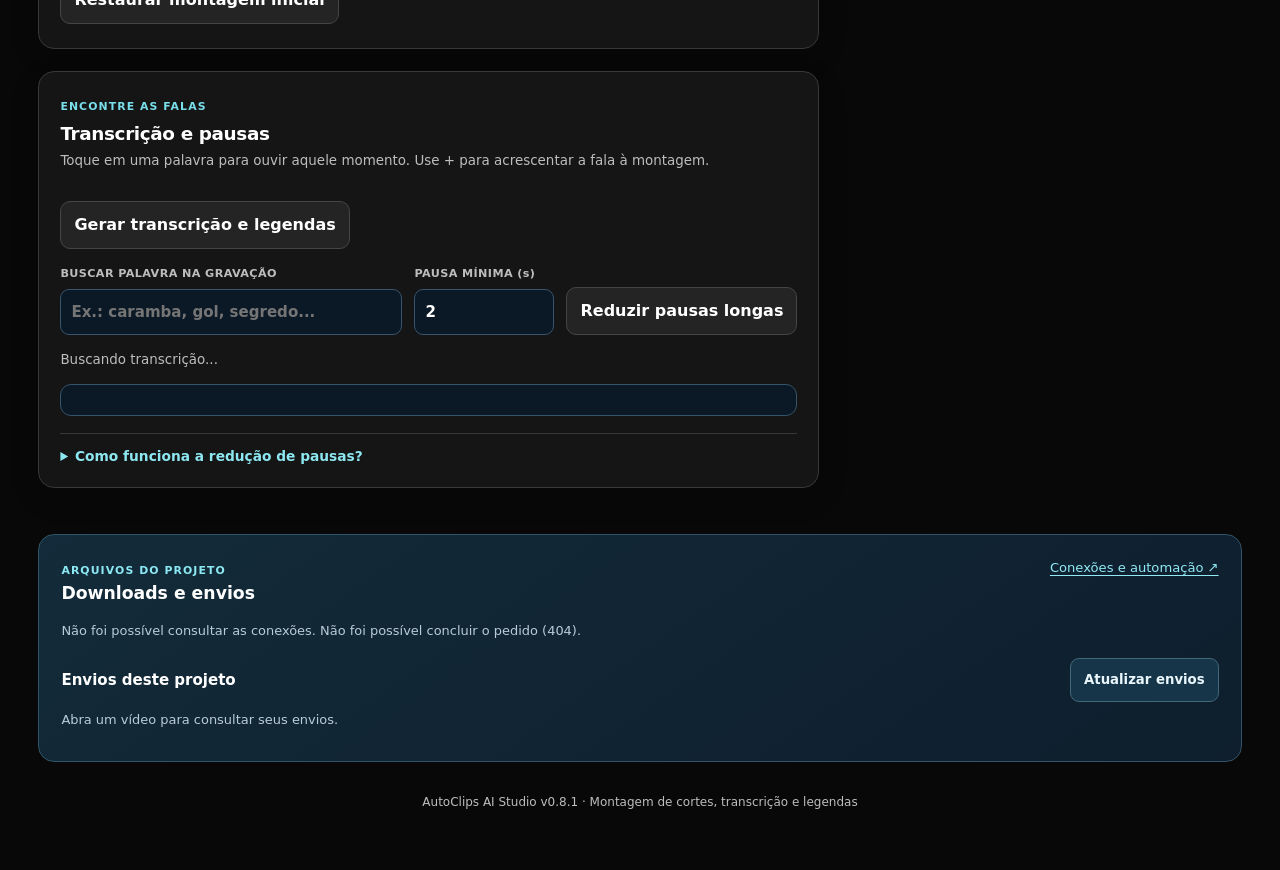
==== commit fb35946e: "feat: complete Google login recovery and visual composition preview (v0.8.1)" ====
--- a/static/timeline.html
+++ b/static/timeline.html
@@ -4,7 +4,7 @@
   <meta charset="utf-8">
   <meta name="viewport" content="width=device-width,initial-scale=1,viewport-fit=cover">
   <meta name="theme-color" content="#000000">
-  <title>AutoClips Studio v0.8.0 | Montagem de trechos</title>
+  <title>AutoClips Studio v0.8.1 | Montagem de trechos</title>
   <link rel="stylesheet" href="/static/timeline.css">
   <link rel="stylesheet" href="/static/layout-editor.css">
   <link rel="stylesheet" href="/static/delivery.css">
@@ -14,7 +14,7 @@
 <div id="notice" class="notice hidden" role="status" aria-live="polite"></div>
 <header class="topbar">
   <a class="back" href="/" aria-label="Voltar ao AutoClips">← <span>AutoClips</span></a>
-  <div class="header-title"><span class="eyebrow">EDITOR · v0.8.0</span><h1>Montagem de trechos</h1><p id="project-title">Carregando projeto...</p></div>
+  <div class="header-title"><span class="eyebrow">EDITOR · v0.8.1</span><h1>Montagem de trechos</h1><p id="project-title">Carregando projeto...</p></div>
   <span class="state-tag">SEU ORIGINAL É PRESERVADO</span>
 </header>
 <main class="workspace" id="main-content" tabindex="-1">
@@ -108,7 +108,7 @@
     </aside>
   </div>
   <section class="delivery-project" data-delivery-project aria-label="Downloads e envios desta montagem"></section>
-  <footer>AutoClips AI Studio v0.8.0 · Montagem de cortes, transcrição e legendas</footer>
+  <footer>AutoClips AI Studio v0.8.1 · Montagem de cortes, transcrição e legendas</footer>
 </main>
 <script src="/static/video-activity.js"></script>
 <script src="/static/layout-editor.js"></script>
--- a/static/layout-editor.css
+++ b/static/layout-editor.css
@@ -113,6 +113,19 @@
 .le-custom button,.le-reset { background:#FF422A; border-color:#ff6653; color:#080808; font-weight:750; }
 .layout-editor button:focus-visible,.layout-editor input:focus-visible,.layout-editor select:focus-visible,.le-box:focus-visible { outline:3px solid #FF422A; outline-offset:3px; }
 .le-error { color:#ff9b8e !important; }
+.le-preview { margin-top:16px; border:1px solid #3a3a3a; border-radius:12px; padding:12px; background:#171717; }
+.le-preview-head { display:flex; align-items:center; justify-content:space-between; gap:10px; margin-bottom:12px; }
+.le-preview-head > div { display:grid; gap:4px; min-width:0; }
+.le-preview-head strong { font-size:.86rem; color:#fff; }
+.le-preview-meta { font-size:.71rem; color:#c6c6c6; }
+.le-preview-frame { max-width:145px; padding:8px; border:1px solid #555; border-radius:9px; min-height:42px; background:#242424; color:#fff; font-size:.72rem !important; cursor:pointer; }
+.le-preview-screen { display:grid; justify-items:center; gap:10px; padding:12px; min-height:150px; border:1px solid #303030; border-radius:10px; background:#080808; }
+.le-composition { display:block; width:100%; height:auto; max-width:600px; background:#000; box-shadow:0 4px 18px #0008; }
+.le-composition[data-aspect="9:16"] { max-width:192px; }
+.le-preview-state { margin:0; max-width:32em; color:#ffc8c0; font-size:.77rem; line-height:1.4; text-align:center; }
+.le-preview-help { margin:10px 0 0; color:#bdbdbd; font-size:.74rem; line-height:1.5; }
+.le-stage[aria-disabled="true"] { cursor:not-allowed; opacity:.7; }
+.le-stage[aria-disabled="true"] .le-box { pointer-events:none; }
 @media(max-width:480px) {
  .layout-editor { padding:12px; }
  .le-head { display:block; }
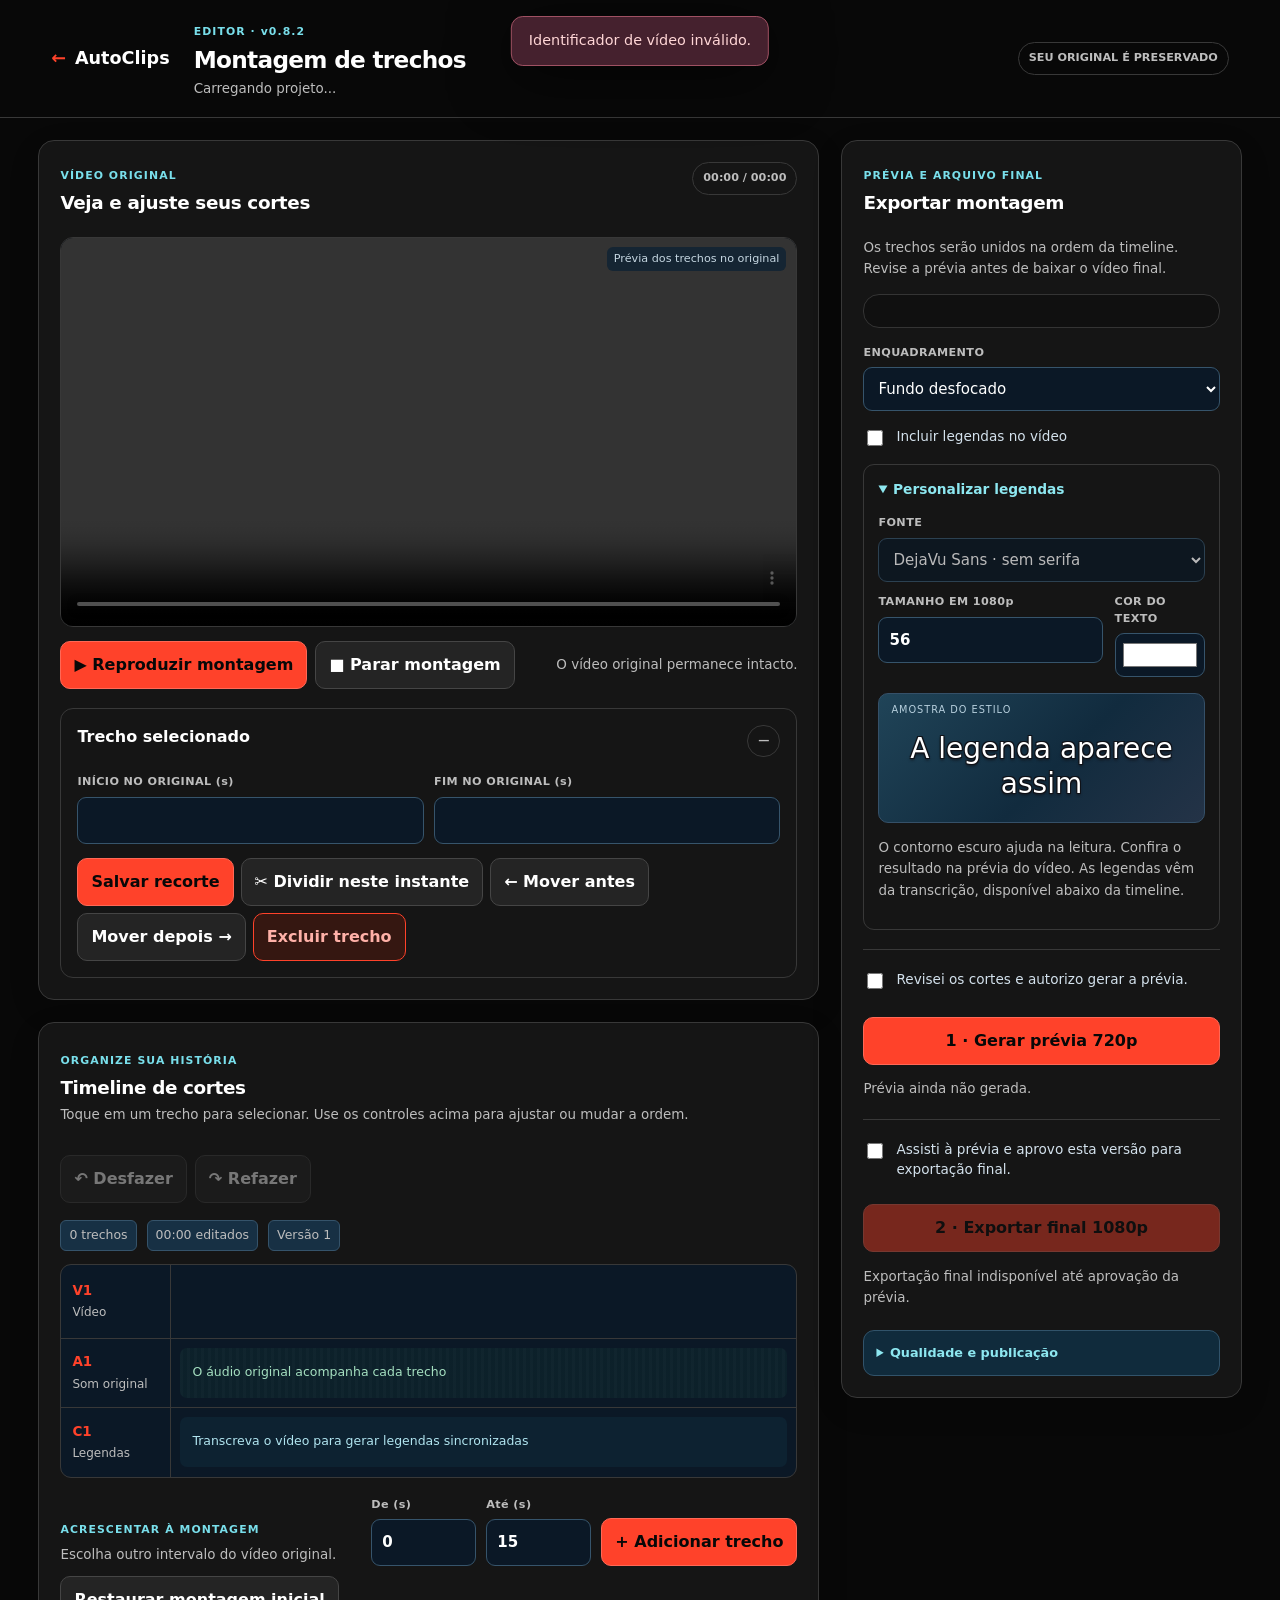
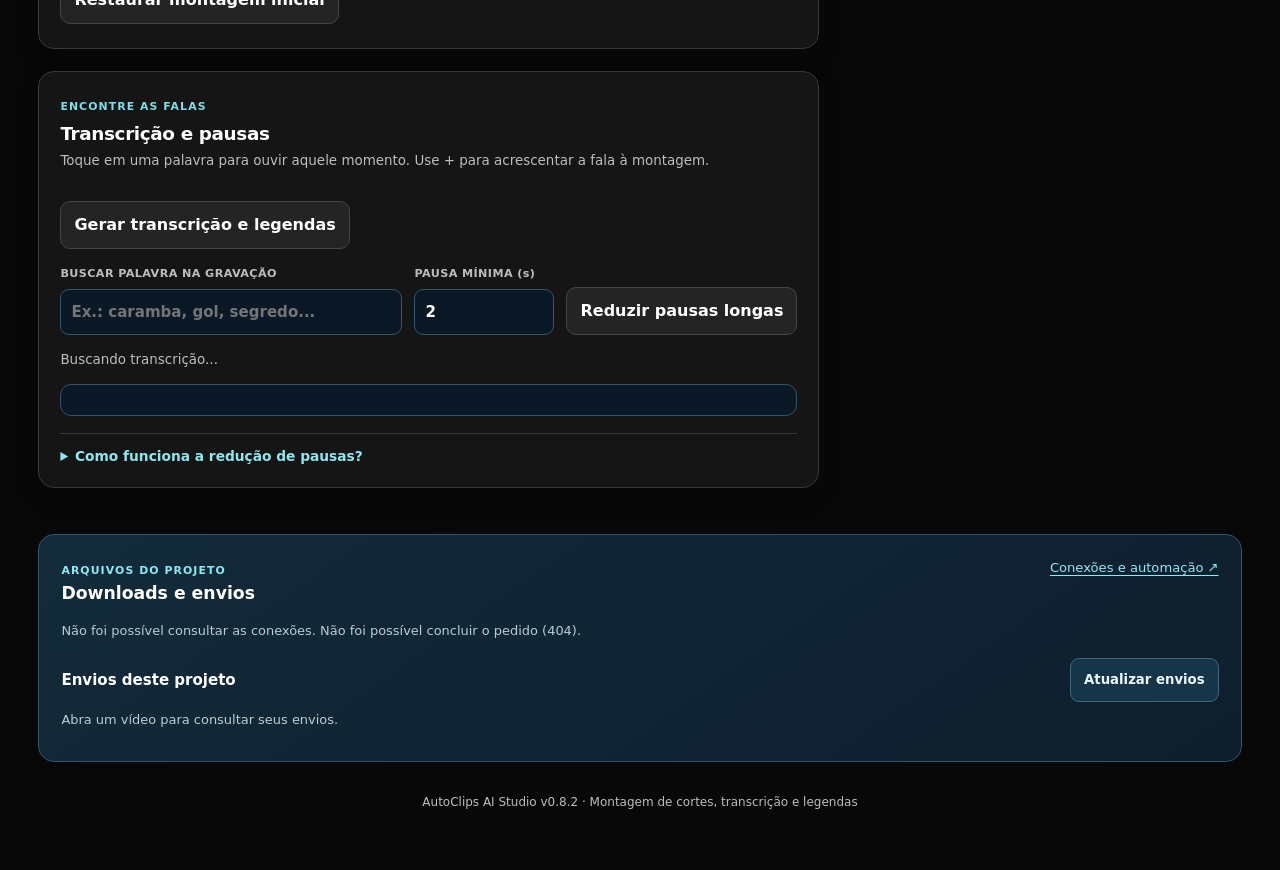
==== commit fdac243f: "feat: archive verified final clips to Google Drive and report capacity (v0.8.2)" ====
--- a/static/timeline.html
+++ b/static/timeline.html
@@ -4,7 +4,7 @@
   <meta charset="utf-8">
   <meta name="viewport" content="width=device-width,initial-scale=1,viewport-fit=cover">
   <meta name="theme-color" content="#000000">
-  <title>AutoClips Studio v0.8.1 | Montagem de trechos</title>
+  <title>AutoClips Studio v0.8.2 | Montagem de trechos</title>
   <link rel="stylesheet" href="/static/timeline.css">
   <link rel="stylesheet" href="/static/layout-editor.css">
   <link rel="stylesheet" href="/static/delivery.css">
@@ -14,7 +14,7 @@
 <div id="notice" class="notice hidden" role="status" aria-live="polite"></div>
 <header class="topbar">
   <a class="back" href="/" aria-label="Voltar ao AutoClips">← <span>AutoClips</span></a>
-  <div class="header-title"><span class="eyebrow">EDITOR · v0.8.1</span><h1>Montagem de trechos</h1><p id="project-title">Carregando projeto...</p></div>
+  <div class="header-title"><span class="eyebrow">EDITOR · v0.8.2</span><h1>Montagem de trechos</h1><p id="project-title">Carregando projeto...</p></div>
   <span class="state-tag">SEU ORIGINAL É PRESERVADO</span>
 </header>
 <main class="workspace" id="main-content" tabindex="-1">
@@ -108,7 +108,7 @@
     </aside>
   </div>
   <section class="delivery-project" data-delivery-project aria-label="Downloads e envios desta montagem"></section>
-  <footer>AutoClips AI Studio v0.8.1 · Montagem de cortes, transcrição e legendas</footer>
+  <footer>AutoClips AI Studio v0.8.2 · Montagem de cortes, transcrição e legendas</footer>
 </main>
 <script src="/static/video-activity.js"></script>
 <script src="/static/layout-editor.js"></script>
--- a/static/delivery.css
+++ b/static/delivery.css
@@ -8,6 +8,18 @@
 .delivery-heading h4 { margin: 0; font-size: .94rem; }
 .delivery-heading p, .delivery-provider p { margin: 7px 0 12px; color: #bdcdda; font-size: .88rem; line-height: 1.65; }
 .delivery-eyebrow { color: #8ce8f3; font-size: .68rem; font-weight: 750; letter-spacing: .1em; }
+.delivery-capacity { margin-top: 20px; min-width: 0; }
+.delivery-capacity-grid { display: grid; grid-template-columns: repeat(2, minmax(0, 1fr)); gap: 12px; }
+.delivery-capacity-card { min-width: 0; padding: 16px; border: 1px solid #3d7384; border-radius: 12px; background: #102c3b; }
+.delivery-capacity-card h3 { margin: 0; color: #d7f6fc; font-size: .87rem; }
+.delivery-capacity-value { margin: 9px 0 5px; color: #99f0f8; font-size: clamp(1.15rem, 2.4vw, 1.55rem); font-weight: 750; line-height: 1.35; overflow-wrap: anywhere; }
+.delivery-capacity-card progress { display: block; width: 100%; height: 8px; margin: 12px 0; accent-color: #51d7e6; }
+.delivery-capacity-card.is-warning { border-color: #a75b68; background: #302735; }
+.delivery-capacity-card.is-warning .delivery-capacity-value { color: #ffd0d7; }
+.delivery-capacity-card.is-warning progress { accent-color: #fb8197; }
+.delivery-archive-total, .delivery-archive-status { color: #a0eef4; }
+.delivery-archive-status, .delivery-archive-warning { margin: 10px 0; padding: 9px 11px; border: 1px solid #3a7683; border-radius: 8px; background: #10343f; font-size: .81rem; line-height: 1.6; overflow-wrap: anywhere; }
+.delivery-archive-warning { border-color: #986272; background: #352935; color: #ffd1da; }
 .delivery-providers { display: grid; grid-template-columns: repeat(2, minmax(0, 1fr)); gap: 16px; margin-top: 20px; }
 .delivery-provider { padding: 18px; border: 1px solid #315367; border-radius: 12px; background: #0c1c2b; min-width: 0; }
 .delivery-badge { display: inline-flex; align-items: center; border: 1px solid #466074; color: #c2d2df; background: #152e40; border-radius: 999px; padding: 4px 9px; font-size: .7rem; line-height: 1.5; overflow-wrap: anywhere; }
@@ -34,6 +46,7 @@
 .delivery-check { display: flex; align-items: flex-start; gap: 12px; color: #e5f0f8; font-size: .91rem; line-height: 1.5; }
 .delivery-check input { flex: 0 0 18px; width: 18px; height: 18px; margin: 3px 0 0; accent-color: #51d7e6; }
 .delivery-check small { display: block; color: #b8cbd8; font-size: .8rem; margin-top: 5px; }
+.delivery-archive-setting { padding: 14px; border: 1px solid #376b7b; border-radius: 10px; background: #102d3c; }
 .delivery-hint { margin: 8px 0; color: #b8cbd8; font-size: .81rem; line-height: 1.6; overflow-wrap: anywhere; }
 .delivery-feedback { margin: 12px 0; padding: 12px 14px; border: 1px solid #398091; border-radius: 9px; background: #103441; color: #d7f9ff; font-size: .86rem; overflow-wrap: anywhere; }
 .delivery-error { color: #ffc1cc; font-size: .82rem; line-height: 1.6; overflow-wrap: anywhere; }
@@ -53,10 +66,12 @@
 .delivery-timeline-send .delivery-button { width: 100%; }
 .delivery-project + footer { margin-top: 0; }
 @media (max-width: 760px) {
-  .delivery-providers, .delivery-settings-grid, .delivery-job-list { grid-template-columns: minmax(0, 1fr); }
+  .delivery-providers, .delivery-settings-grid, .delivery-job-list, .delivery-capacity-grid { grid-template-columns: minmax(0, 1fr); }
   .storage-connections, .delivery-project { padding: 16px; }
   .delivery-provider { padding: 15px; }
   .delivery-heading h2 { font-size: 1.2rem; }
   .delivery-settings-grid { gap: 0; }
   .delivery-automation > .delivery-button { justify-self: stretch; }
+  .delivery-capacity-card { padding: 14px; }
+  [data-drive-optimize] { flex: 1 1 100%; }
 }
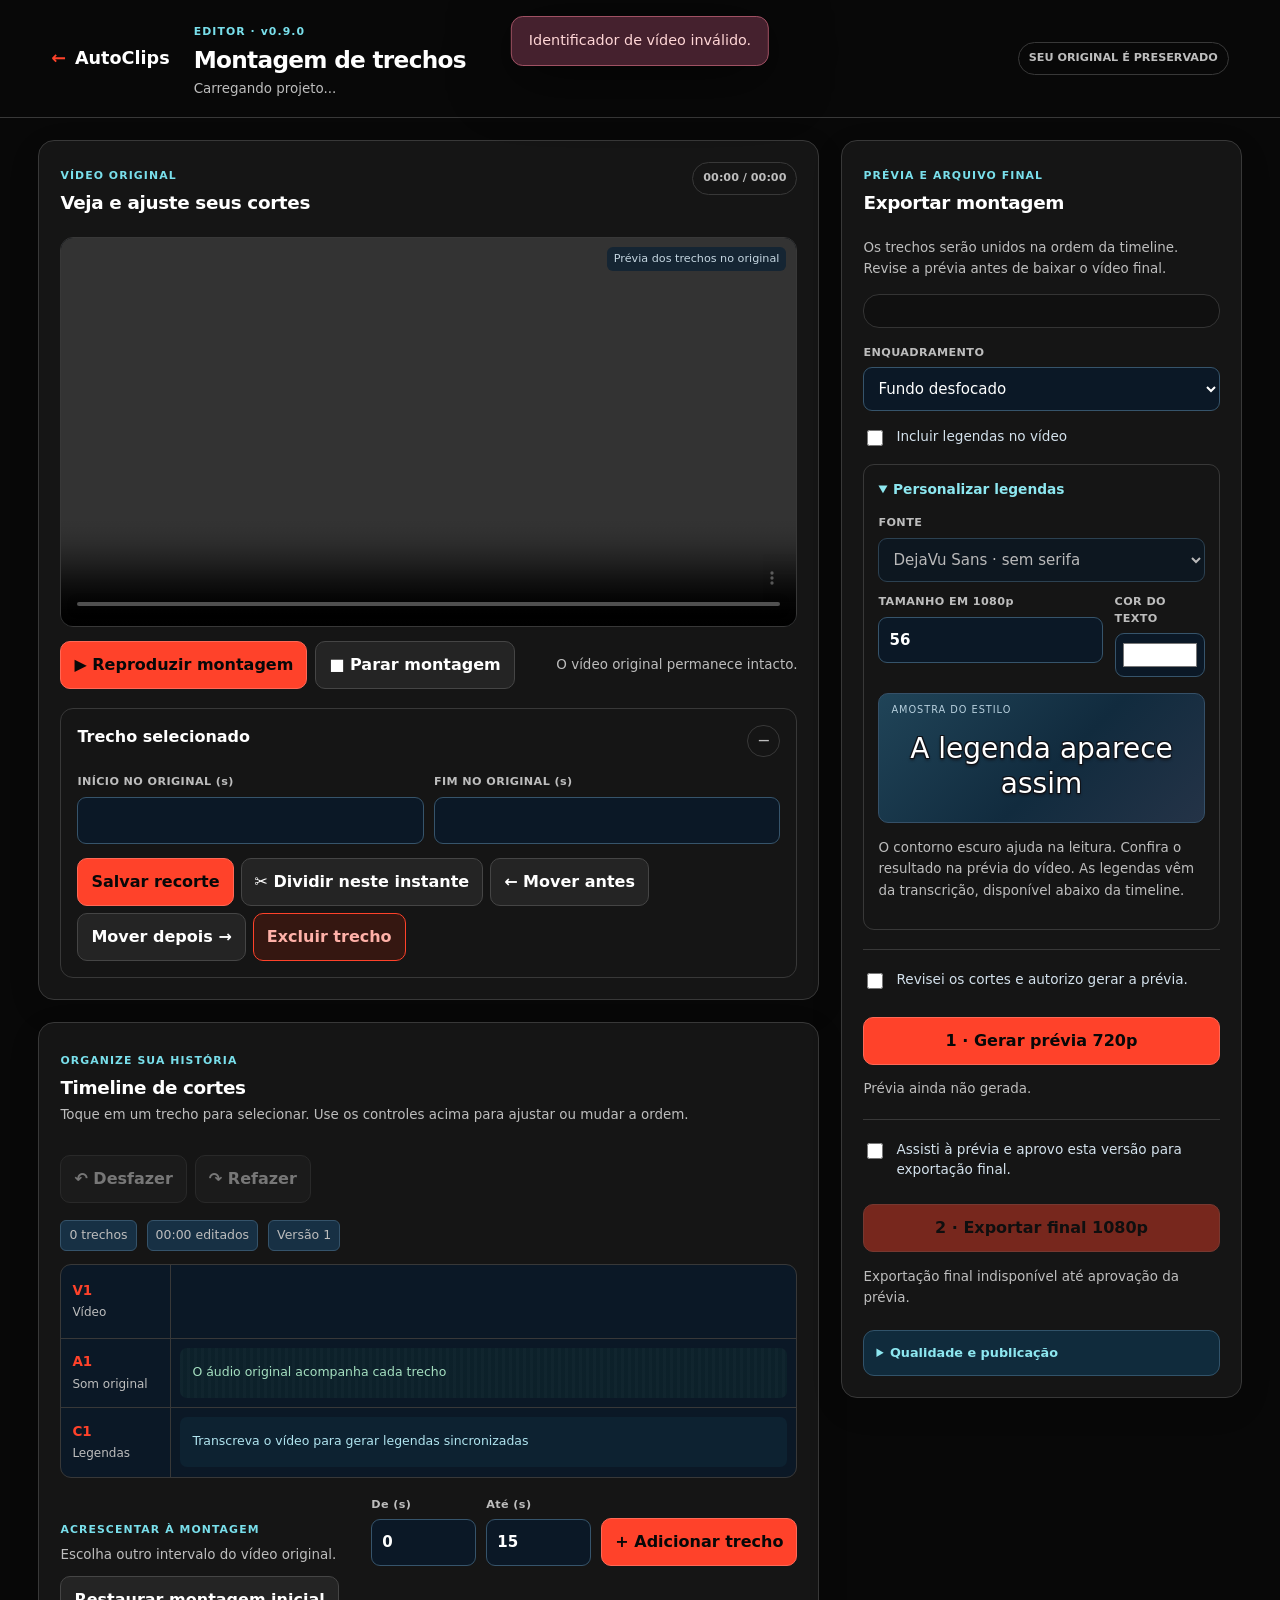
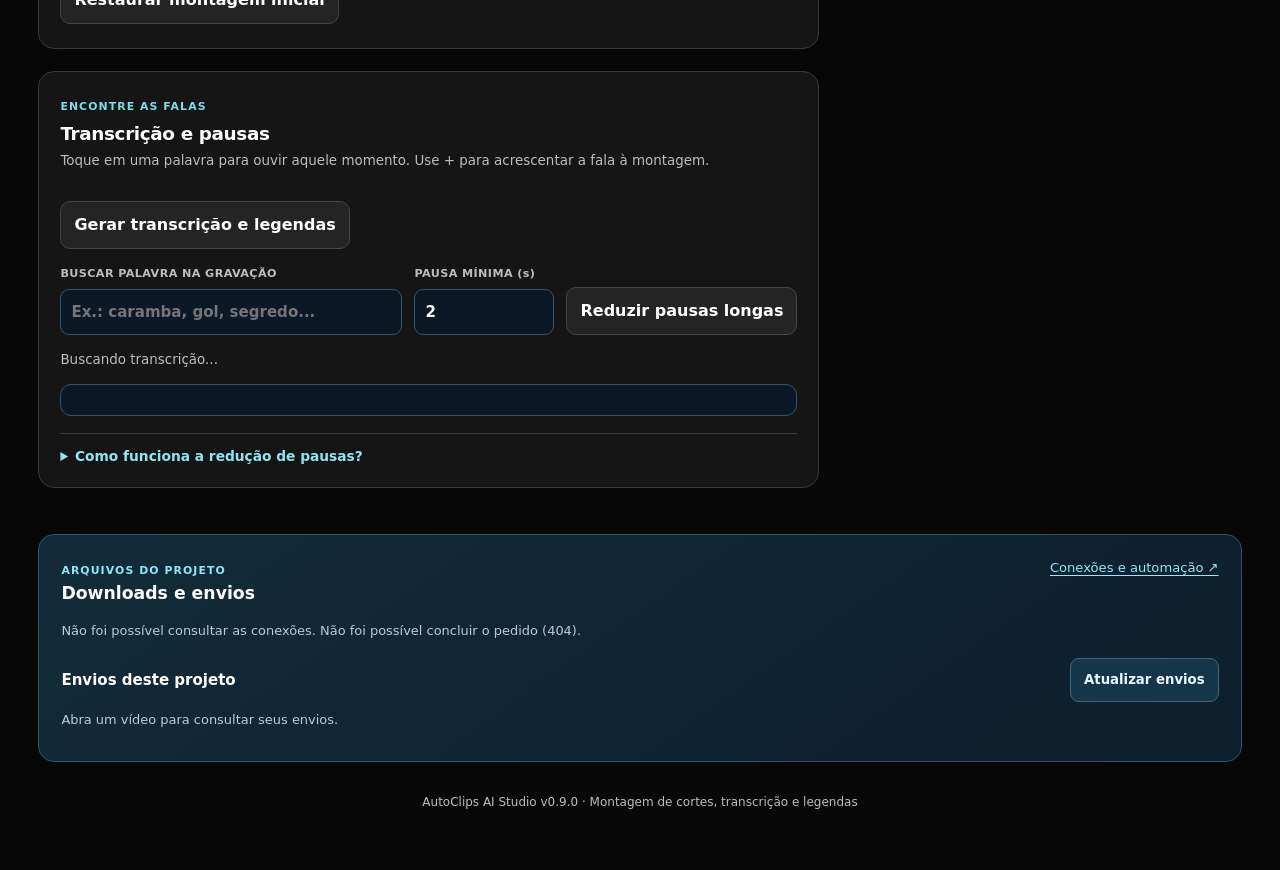
==== commit 820a4682: "feat: verified public accounts, private editing volumes and adaptive studio" ====
--- a/static/timeline.html
+++ b/static/timeline.html
@@ -4,17 +4,19 @@
   <meta charset="utf-8">
   <meta name="viewport" content="width=device-width,initial-scale=1,viewport-fit=cover">
   <meta name="theme-color" content="#000000">
-  <title>AutoClips Studio v0.8.2 | Montagem de trechos</title>
+  <title>AutoClips Studio v0.9.0 | Montagem de trechos</title>
   <link rel="stylesheet" href="/static/timeline.css">
   <link rel="stylesheet" href="/static/layout-editor.css">
   <link rel="stylesheet" href="/static/delivery.css">
+  <link rel="stylesheet" href="/static/workspace.css">
+  <script src="/static/device.js"></script>
 </head>
 <body>
 <a class="skip-link" href="#main-content">Ir para o conteúdo</a>
 <div id="notice" class="notice hidden" role="status" aria-live="polite"></div>
 <header class="topbar">
   <a class="back" href="/" aria-label="Voltar ao AutoClips">← <span>AutoClips</span></a>
-  <div class="header-title"><span class="eyebrow">EDITOR · v0.8.2</span><h1>Montagem de trechos</h1><p id="project-title">Carregando projeto...</p></div>
+  <div class="header-title"><span class="eyebrow">EDITOR · v0.9.0</span><h1>Montagem de trechos</h1><p id="project-title">Carregando projeto...</p></div>
   <span class="state-tag">SEU ORIGINAL É PRESERVADO</span>
 </header>
 <main class="workspace" id="main-content" tabindex="-1">
@@ -108,7 +110,7 @@
     </aside>
   </div>
   <section class="delivery-project" data-delivery-project aria-label="Downloads e envios desta montagem"></section>
-  <footer>AutoClips AI Studio v0.8.2 · Montagem de cortes, transcrição e legendas</footer>
+  <footer>AutoClips AI Studio v0.9.0 · Montagem de cortes, transcrição e legendas</footer>
 </main>
 <script src="/static/video-activity.js"></script>
 <script src="/static/layout-editor.js"></script>
--- a/static/workspace.css
+++ b/static/workspace.css
@@ -0,0 +1,43 @@
+/* Shared controls for the sign-in flow and workspace-specific navigation. */
+.access {color-scheme:dark;min-height:100svh;margin:0;display:grid;place-items:center;background:#111114;color:#f8f6f5;font:16px/1.5 system-ui,sans-serif}
+.access * {box-sizing:border-box}
+.access-card {width:min(420px,calc(100% - 32px));padding:clamp(20px,4vw,36px);border:1px solid #424046;border-radius:18px;background:#1c1b1f;margin:24px 0}
+.wordmark {display:inline-flex;align-items:center;gap:6px;color:#fff;text-decoration:none;font-weight:750;letter-spacing:-.035em}
+.wordmark span {background:#ff705c;color:#230d09;border-radius:8px;padding:4px 9px;margin-right:4px}.wordmark strong {font-weight:450;color:#ccc4c4}
+.access-card h1 {font-size:clamp(26px,4vw,34px);line-height:1.1;margin:32px 0 9px;letter-spacing:-.045em}
+.access-card p {color:#c8c3c6;margin:0 0 20px}.access-card label {display:block;font-weight:600;margin:14px 0 6px}
+.access-card input {width:100%;border:1px solid #66646d;border-radius:8px;background:#111114;color:#fff;padding:11px 12px;font:inherit}
+.access-card button,.alternative {width:100%;min-height:46px;border-radius:8px;font:inherit;font-weight:650;cursor:pointer}
+#submit-access {background:#ff705c;color:#24100e;border:0}.text-button {border:0;background:transparent;color:#ffac9e}
+#feedback {font-size:.9rem;color:#ffcdc5;margin:12px 0}.access [hidden] {display:none!important}
+.google-access {border-top:1px solid #46434a;padding-top:14px;margin-top:4px}.alternative {display:grid;place-items:center;color:#fff;text-decoration:none;border:1px solid #68636a}
+.access :focus-visible,.source-picker button:focus-visible {outline:3px solid #ffab97;outline-offset:3px}
+.source-picker,.account-exit {display:none}
+.hero.intro {padding:22px 24px;background:#19191c;border:1px solid #39383d}.intro h1 {margin:0 0 6px;font-size:clamp(1.65rem,3vw,2.4rem);letter-spacing:-.045em}.intro p {margin:0}
+[data-device=tablet] .shell {display:block}
+[data-device=tablet] .sidebar {position:sticky;z-index:42;top:0;width:100%;height:auto;display:flex;flex-direction:row;align-items:center;padding:8px 16px;gap:6px;overflow-x:auto}
+[data-device=tablet] .sidebar .brand {padding:0 8px 0 0}
+[data-device=tablet] .sidebar :is(.side-label,.side-info,.side-spacer,.sidebar-foot,.brand small) {display:none}
+[data-device=tablet] .nav {white-space:nowrap;min-height:44px;padding:8px 10px}
+[data-device=tablet] .topbar {position:static}
+[data-device=tablet] .mobile-tabs {display:none}
+[data-device=tablet] .source-grid.three-cols {display:grid;grid-template-columns:repeat(2,minmax(0,1fr))}
+[data-device=tablet] .upload-panel {grid-column:1/-1}
+[data-device=phone] .sidebar {display:none}
+[data-device=phone] .mobile-tabs {display:grid;position:fixed;inset:auto 0 0;grid-template-columns:repeat(5,minmax(0,1fr));background:#17171a;border-top:1px solid #454449;padding:5px 2px max(5px,env(safe-area-inset-bottom));z-index:45}
+[data-device=phone] .mobile-tabs button {display:grid;justify-items:center;align-content:center;gap:2px;min-height:44px;font-size:.73rem;padding:2px;background:transparent;color:#ccc}
+[data-device=phone] .mobile-tabs .active {color:#ffa393;background:#36221f}
+[data-device=phone] .source-grid.three-cols {display:block}
+[data-device=phone] .source-picker {display:flex;gap:8px;margin:16px 0 10px}
+.source-picker button {flex:1;background:#202024;color:#e5e2e0;min-height:44px;border-radius:10px;border:1px solid #454449}
+.source-picker button[aria-pressed=true] {border-color:#ff8775;color:#ffab9c}
+[data-device=phone] .source-grid[data-source] > article {display:none}
+[data-device=phone] .source-grid[data-source=file] .upload-panel,[data-device=phone] .source-grid[data-source=link] .vod-panel,[data-device=phone] .source-grid[data-source=live] .live-panel {display:block}
+[data-device=phone] main {padding-bottom:100px}
+[data-device=phone] .mobile-brand {display:block}
+[data-device=phone] .platforms {display:none}
+[data-device=phone] .editor-layout,[data-device=phone] .upper-grid {grid-template-columns:minmax(0,1fr)}
+[data-device=phone] .topbar,[data-device=tablet] .topbar {display:flex;align-items:center;justify-content:space-between}
+[data-device=phone] .account-exit,[data-device=tablet] .account-exit {display:inline-flex;align-items:center;min-height:44px;color:#e5e2e0}
+[data-device=desktop] .shell {max-width:1760px;margin:auto}
+[data-device=desktop] .source-grid.three-cols {grid-template-columns:repeat(3,minmax(0,1fr))}
